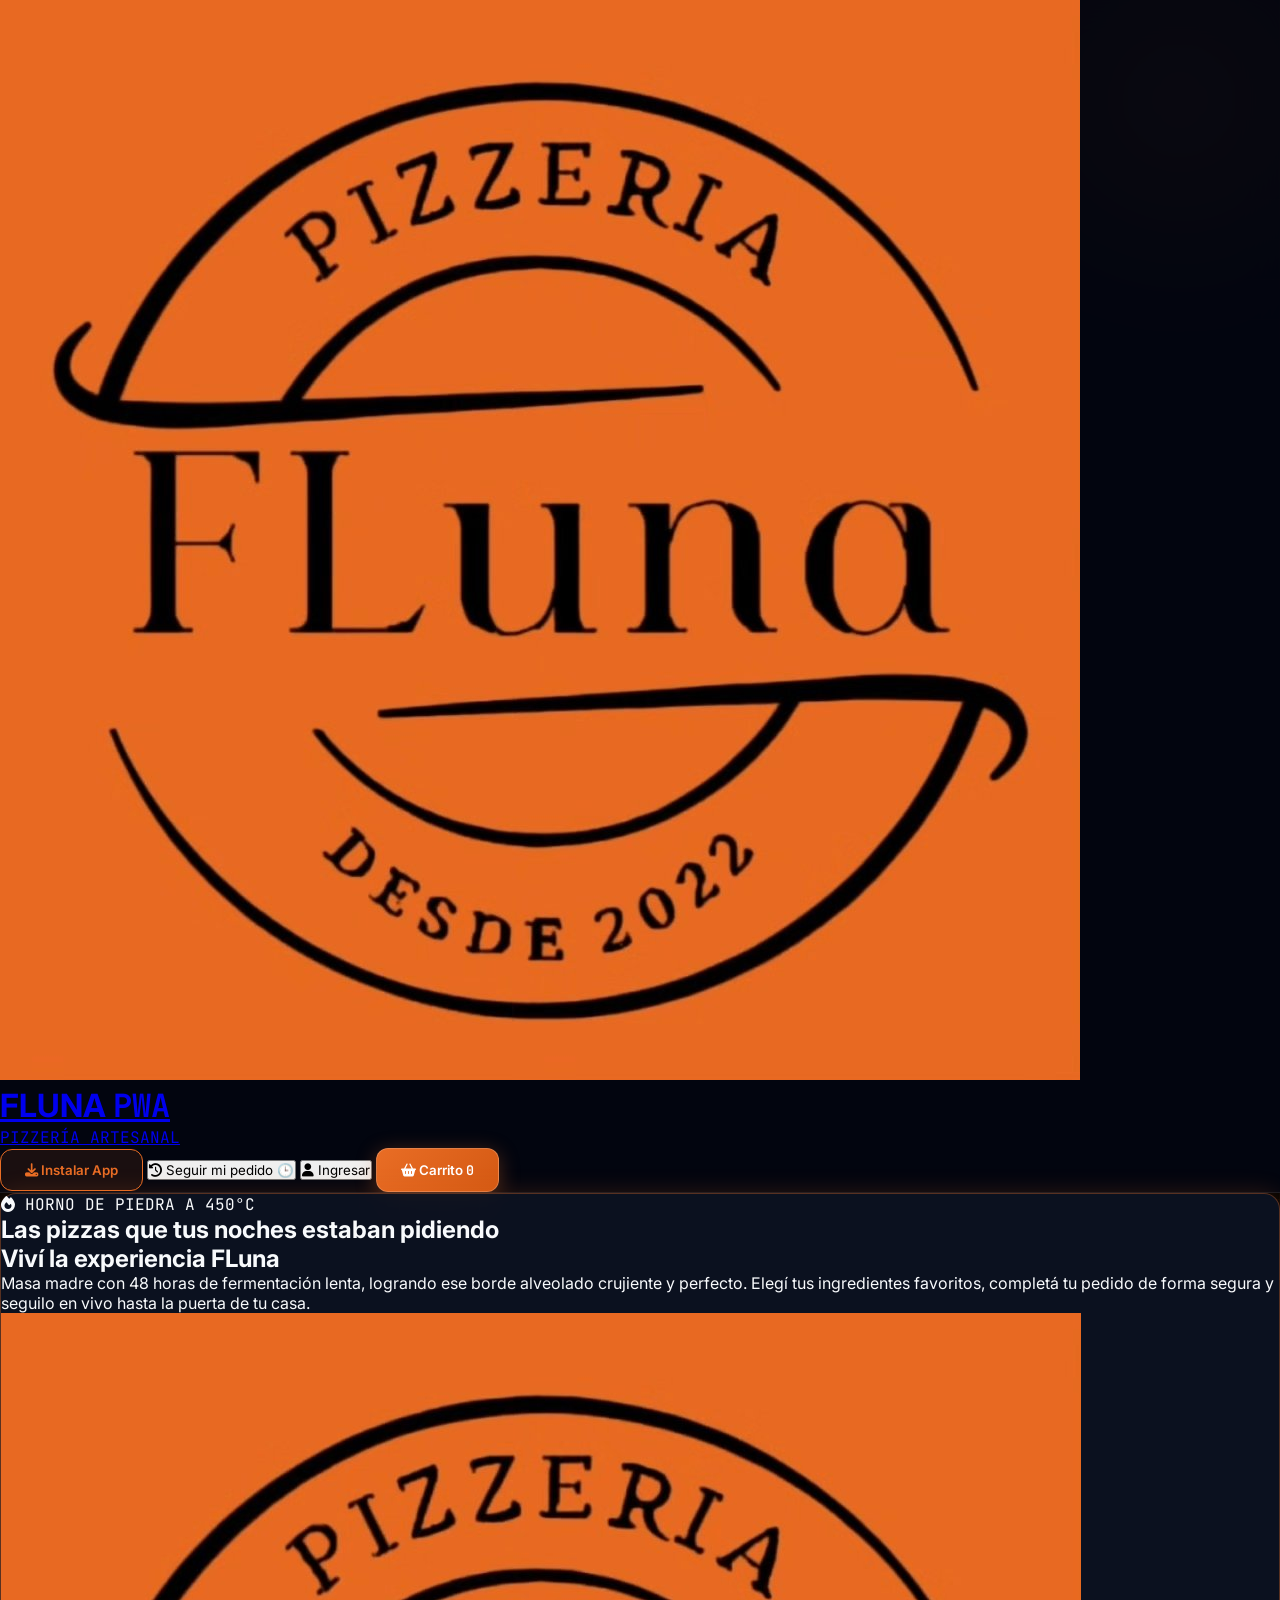
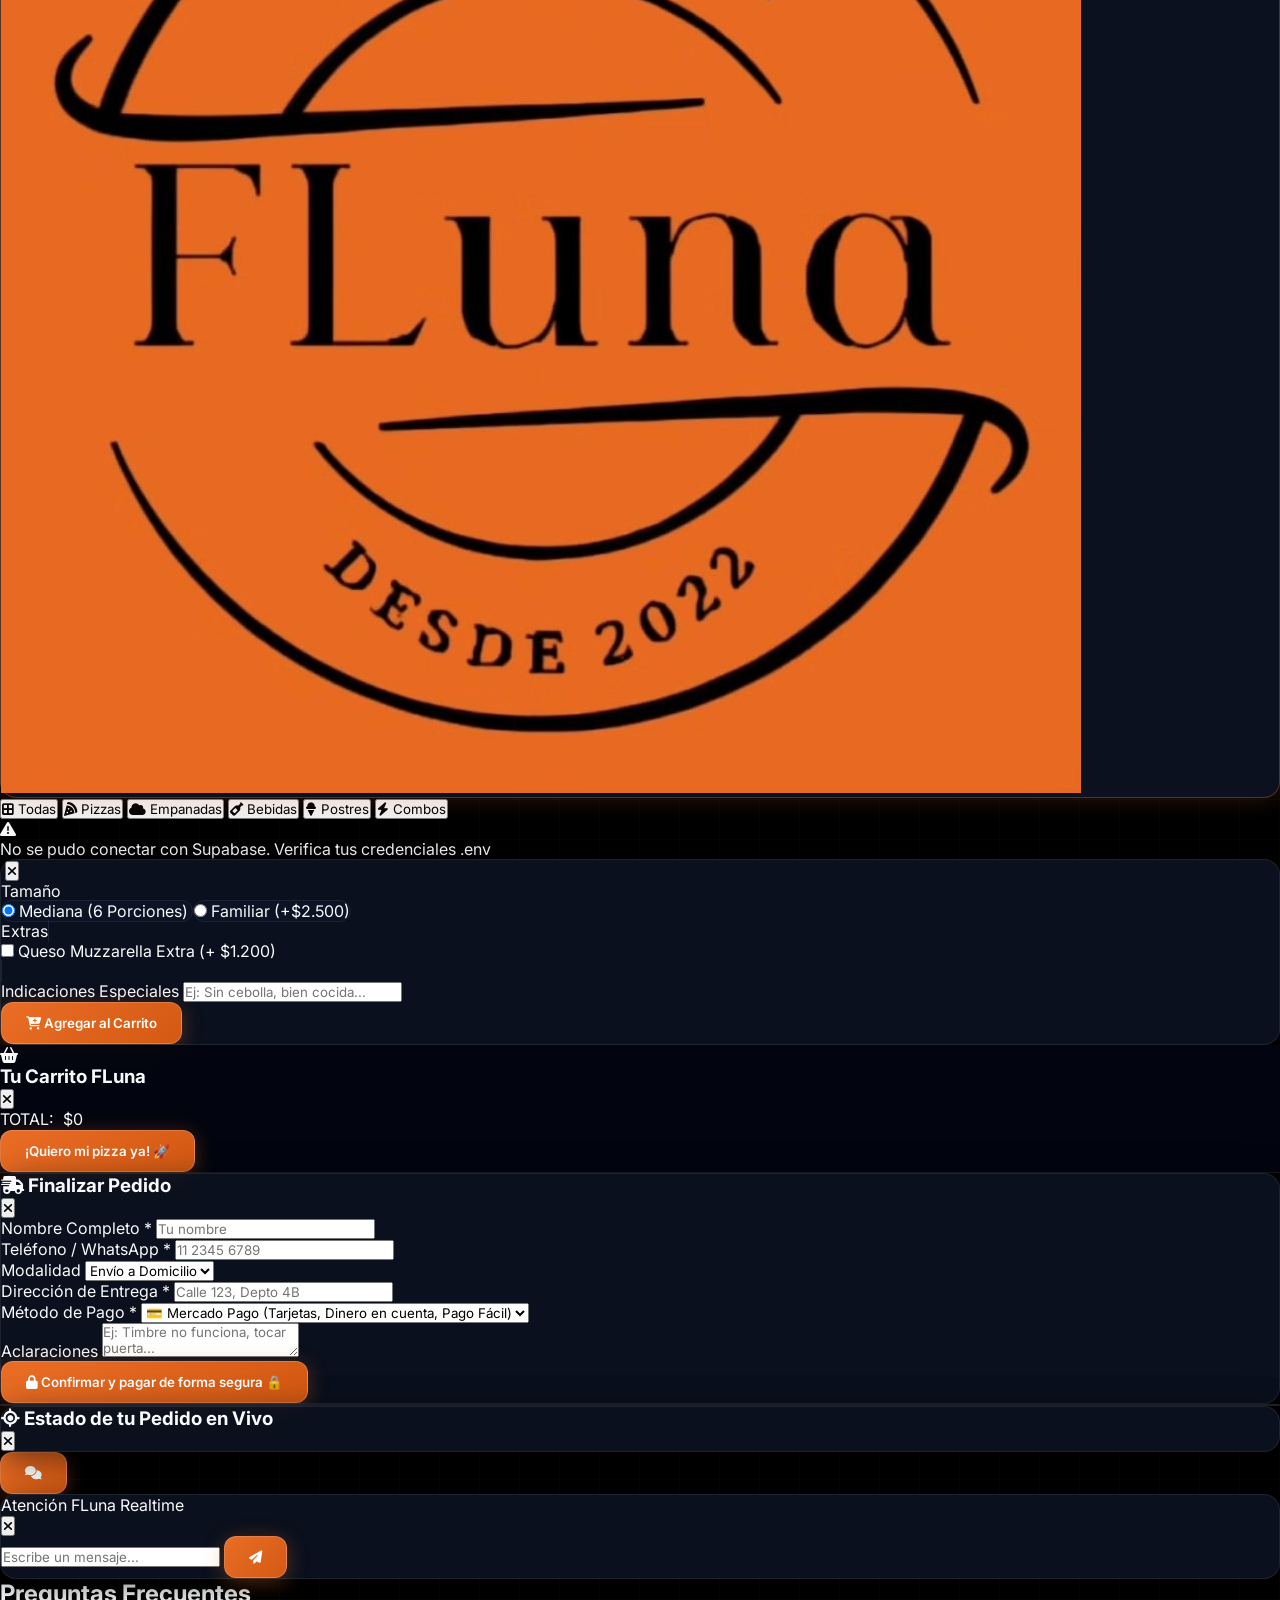
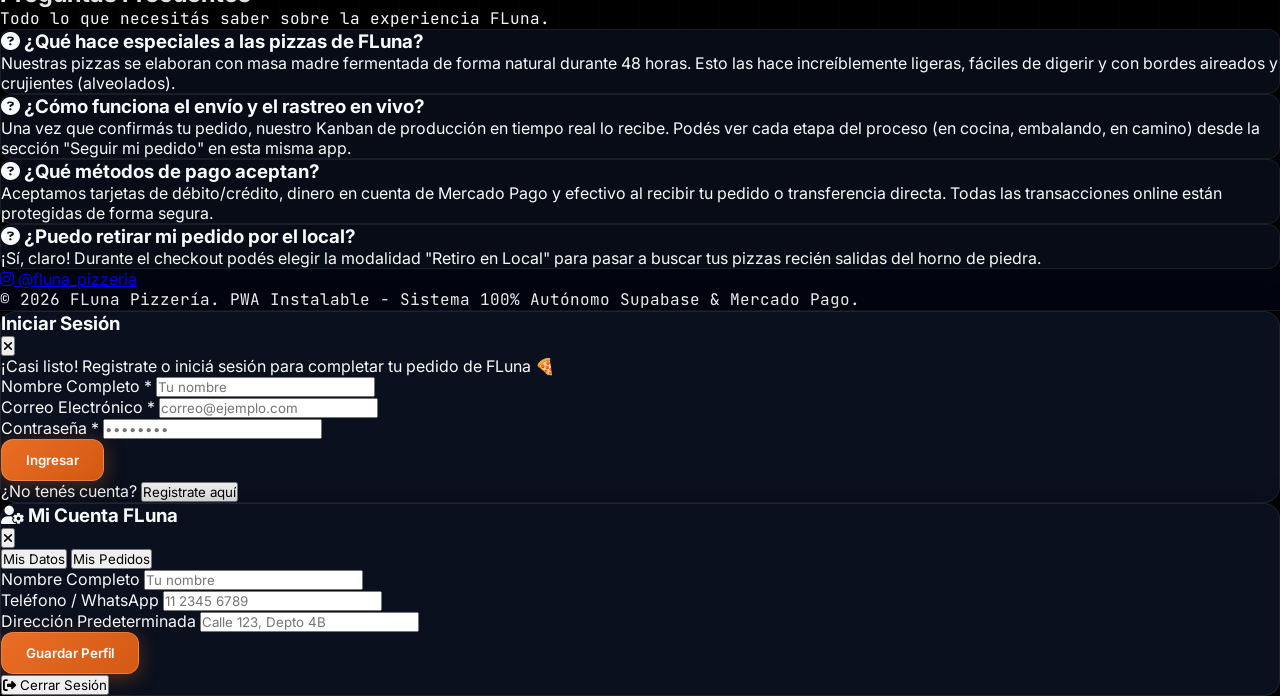
==== index.html @ 9df56c2d "feat: scroll en columnas kanban, suscripcion de productos en tiempo real en home y checkout protegid" ====
<!DOCTYPE html>
<html lang="es" class="dark">
<head>
  <meta charset="UTF-8">
  <meta name="viewport" content="width=device-width, initial-scale=1.0, maximum-scale=1.0, user-scalable=no">
  <title>FLuna Pizzería | Pizzas Artesanales de Masa Madre y Delivery Online</title>
  
  <!-- SEO Meta Tags -->
  <meta name="description" content="¿Buscás la mejor pizza artesanal? Probá FLuna: pizzas de masa madre fermentadas por 48hs en horno de piedra. Delivery rápido y pago seguro con Mercado Pago.">
  <meta name="theme-color" content="#E96D25">
  <link rel="canonical" href="https://fluna.vercel.app">
  <link rel="manifest" href="./manifest.json">
  <link rel="apple-touch-icon" href="./brand/logo_fluna.jpg">
  <link rel="icon" type="image/jpeg" href="./brand/logo_fluna.jpg">

  <!-- Open Graph / Facebook -->
  <meta property="og:type" content="website">
  <meta property="og:url" content="https://fluna.vercel.app">
  <meta property="og:title" content="FLuna Pizzería | Pizzas Artesanales de Masa Madre y Delivery Online">
  <meta property="og:description" content="¿Buscás la mejor pizza artesanal? Probá FLuna: pizzas de masa madre fermentadas por 48hs en horno de piedra. Delivery rápido y pago seguro con Mercado Pago.">
  <meta property="og:image" content="https://fluna.vercel.app/brand/logo_fluna.jpg">

  <!-- Twitter -->
  <meta property="twitter:card" content="summary_large_image">
  <meta property="twitter:url" content="https://fluna.vercel.app">
  <meta property="twitter:title" content="FLuna Pizzería | Pizzas Artesanales de Masa Madre y Delivery Online">
  <meta property="twitter:description" content="¿Buscás la mejor pizza artesanal? Probá FLuna: pizzas de masa madre fermentadas por 48hs en horno de piedra. Delivery rápido y pago seguro con Mercado Pago.">
  <meta property="twitter:image" content="https://fluna.vercel.app/brand/logo_fluna.jpg">

  <!-- GEO & Search Engine Optimization Structured Data (JSON-LD) -->
  <script type="application/ld+json">
  {
    "@context": "https://schema.org",
    "@type": "BarOrPub",
    "additionalType": "Pizzeria",
    "name": "FLuna Pizzería",
    "image": "https://fluna.vercel.app/brand/logo_fluna.jpg",
    "@id": "https://fluna.vercel.app/#pizzeria",
    "url": "https://fluna.vercel.app",
    "telephone": "+541123456789",
    "priceRange": "$$",
    "address": {
      "@type": "PostalAddress",
      "streetAddress": "Av. Corrientes 1234",
      "addressLocality": "Buenos Aires",
      "addressRegion": "CABA",
      "postalCode": "1043",
      "addressCountry": "AR"
    },
    "geo": {
      "@type": "GeoCoordinates",
      "latitude": -34.603722,
      "longitude": -58.381592
    },
    "openingHoursSpecification": {
      "@type": "OpeningHoursSpecification",
      "dayOfWeek": [
        "Monday",
        "Tuesday",
        "Wednesday",
        "Thursday",
        "Friday",
        "Saturday",
        "Sunday"
      ],
      "opens": "19:00",
      "closes": "23:59"
    },
    "sameAs": [
      "https://www.instagram.com/fluna_pizzeria/?hl=es"
    ],
    "menu": "https://fluna.vercel.app/#menu",
    "servesCuisine": [
      "Italian",
      "Pizza",
      "Empanadas"
    ],
    "acceptsReservations": "false"
  }
  </script>

  <!-- GEO FAQPage Structured Data -->
  <script type="application/ld+json">
  {
    "@context": "https://schema.org",
    "@type": "FAQPage",
    "mainEntity": [
      {
        "@type": "Question",
        "name": "¿Qué hace especiales a las pizzas de FLuna?",
        "acceptedAnswer": {
          "@type": "Answer",
          "text": "Nuestras pizzas se elaboran con masa madre fermentada de forma natural durante 48 horas. Esto las hace increíblemente ligeras, fáciles de digerir y con bordes aireados y crujientes (alveolados)."
        }
      },
      {
        "@type": "Question",
        "name": "¿Cómo funciona el envío y el rastreo en vivo?",
        "acceptedAnswer": {
          "@type": "Answer",
          "text": "Una vez que confirmás tu pedido, nuestro Kanban de producción en tiempo real lo recibe. Podés ver cada etapa del proceso (en cocina, embalando, en camino) desde la sección 'Seguir mi pedido' en esta misma app."
        }
      },
      {
        "@type": "Question",
        "name": "¿Qué métodos de pago aceptan?",
        "acceptedAnswer": {
          "@type": "Answer",
          "text": "Aceptamos tarjetas de débito/crédito, dinero en cuenta de Mercado Pago y efectivo al recibir tu pedido. Todas las transacciones online están protegidas de forma segura."
        }
      },
      {
        "@type": "Question",
        "name": "¿Puedo retirar mi pedido por el local?",
        "acceptedAnswer": {
          "@type": "Answer",
          "text": "¡Sí, claro! Durante el checkout podés elegir la modalidad 'Retiro en Local' para pasar a buscar tus pizzas recién salidas del horno de piedra."
        }
      }
    ]
  }
  </script>

  <!-- Tailwind CSS -->
  <script src="https://cdn.tailwindcss.com"></script>
  <script>
    tailwind.config = {
      darkMode: 'class',
      theme: {
        extend: {
          colors: {
            fluna: {
              orange: '#E96D25',
              dark: '#000000',
              surface: '#030712'
            }
          }
        }
      }
    }
  </script>

  <!-- Font Awesome Icons -->
  <link rel="stylesheet" href="https://cdnjs.cloudflare.com/ajax/libs/font-awesome/6.5.1/css/all.min.css">

  <!-- Custom CSS Design System -->
  <link rel="stylesheet" href="./css/styles.css">

  <!-- External SDKs -->
  <script src="https://cdn.jsdelivr.net/npm/@supabase/supabase-js@2"></script>
  <script src="https://sdk.mercadopago.com/js/v2"></script>
</head>
<body class="tech-bg text-slate-100 min-h-screen flex flex-col justify-between selection:bg-orange-500 selection:text-white">

  <!-- Glow Spots Ambientales -->
  <div class="glow-spot glow-top-right"></div>
  <div class="glow-spot glow-bottom-left"></div>

  <!-- Header / Navigation Bar -->
  <header class="sticky top-0 z-40 glass-header px-4 py-3 border-b border-white/10">
    <div class="max-w-6xl mx-auto flex items-center justify-between">
      
      <!-- Brand Logo & Name -->
      <a href="#" class="flex items-center gap-3 group">
        <div class="relative w-11 h-11 rounded-xl overflow-hidden border border-orange-500/40 p-0.5 bg-black">
          <img src="./brand/logo_fluna.jpg" alt="FLuna Logo" class="w-full h-full object-cover rounded-lg group-hover:scale-110 transition duration-300">
        </div>
        <div>
          <h1 class="text-xl font-black tracking-tight text-white flex items-center gap-1.5">
            FLUNA <span class="text-orange-500 text-xs font-mono px-2 py-0.5 rounded bg-orange-500/10 border border-orange-500/30">PWA</span>
          </h1>
          <p class="text-[10px] text-slate-400 font-mono tracking-wider">PIZZERÍA ARTESANAL</p>
        </div>
      </a>

      <!-- Header Actions -->
      <div class="flex items-center gap-2">
        <!-- PWA Install Button -->
        <button id="pwaInstallBtn" class="hidden btn-fluna-outline py-1.5 px-3 text-xs flex items-center gap-1.5 animate-pulse">
          <i class="fa-solid fa-download"></i> <span class="hidden sm:inline">Instalar App</span>
        </button>

        <!-- Tracker / Orders Button -->
        <button id="accountBtn" class="bg-slate-900/80 hover:bg-slate-800 text-slate-200 p-2.5 rounded-xl border border-white/10 text-xs font-medium flex items-center gap-2 transition">
          <i class="fa-solid fa-clock-rotate-left text-orange-400"></i>
          <span class="hidden md:inline font-semibold">Seguir mi pedido 🕒</span>
        </button>

        <!-- Auth / Profile Button -->
        <button id="authBtn" class="bg-slate-900/80 hover:bg-slate-800 text-slate-200 p-2.5 rounded-xl border border-white/10 text-xs font-medium flex items-center gap-2 transition">
          <i class="fa-solid fa-user text-orange-400"></i>
          <span id="authBtnText" class="hidden md:inline font-semibold">Ingresar</span>
        </button>

        <!-- Cart Drawer Trigger Button -->
        <button id="cartBtn" class="btn-fluna py-2 px-3.5 text-xs flex items-center gap-2 relative">
          <i class="fa-solid fa-basket-shopping text-sm"></i>
          <span class="hidden sm:inline">Carrito</span>
          <span id="cartBadge" class="hidden bg-white text-orange-600 font-extrabold font-mono text-[10px] px-1.5 py-0.2 rounded-full border border-orange-500">0</span>
        </button>
      </div>
    </div>
  </header>

  <!-- Main App View -->
  <main class="max-w-6xl mx-auto px-4 py-8 flex-1 space-y-8 relative z-10 w-full">
    
    <!-- Hero Banner -->
    <section class="glass-panel-glow p-8 md:p-12 relative overflow-hidden flex flex-col md:flex-row items-center justify-between gap-6">
      <div class="space-y-4 max-w-xl text-center md:text-left z-10">
        <div class="inline-flex items-center gap-2 px-3 py-1 rounded-full bg-orange-500/10 border border-orange-500/30 text-orange-400 text-xs font-mono font-bold">
          <i class="fa-solid fa-fire"></i> HORNO DE PIEDRA A 450°C
        </div>
        <h2 class="text-3xl md:text-5xl font-black text-white leading-tight">
          Las pizzas que tus noches estaban pidiendo <br><span class="text-transparent bg-clip-text bg-gradient-to-r from-orange-400 to-amber-500">Viví la experiencia FLuna</span>
        </h2>
        <p class="text-slate-300 text-sm md:text-base leading-relaxed">
          Masa madre con 48 horas de fermentación lenta, logrando ese borde alveolado crujiente y perfecto. Elegí tus ingredientes favoritos, completá tu pedido de forma segura y seguilo en vivo hasta la puerta de tu casa.
        </p>
      </div>

      <div class="relative w-48 h-48 md:w-64 md:h-64 animate-float">
        <img src="./brand/logo_fluna.jpg" alt="Logo oficial de Pizzería FLuna" class="w-full h-full object-cover rounded-3xl shadow-2xl border-2 border-orange-500/40">
      </div>
    </section>

    <!-- Categories Filter Bar -->
    <section class="flex items-center gap-2 overflow-x-auto pb-2 scrollbar-none">
      <button data-category="Todas" class="cat-btn bg-orange-500 text-white shadow-lg py-2 px-5 rounded-xl text-xs font-bold whitespace-nowrap transition">
        <i class="fa-solid fa-border-all mr-1.5"></i> Todas
      </button>
      <button data-category="Pizzas" class="cat-btn bg-slate-900/60 text-slate-300 py-2 px-5 rounded-xl text-xs font-bold whitespace-nowrap hover:text-white transition">
        <i class="fa-solid fa-pizza-slice mr-1.5 text-orange-400"></i> Pizzas
      </button>
      <button data-category="Empanadas" class="cat-btn bg-slate-900/60 text-slate-300 py-2 px-5 rounded-xl text-xs font-bold whitespace-nowrap hover:text-white transition">
        <i class="fa-solid fa-cloud mr-1.5 text-amber-400"></i> Empanadas
      </button>
      <button data-category="Bebidas" class="cat-btn bg-slate-900/60 text-slate-300 py-2 px-5 rounded-xl text-xs font-bold whitespace-nowrap hover:text-white transition">
        <i class="fa-solid fa-wine-bottle mr-1.5 text-sky-400"></i> Bebidas
      </button>
      <button data-category="Postres" class="cat-btn bg-slate-900/60 text-slate-300 py-2 px-5 rounded-xl text-xs font-bold whitespace-nowrap hover:text-white transition">
        <i class="fa-solid fa-ice-cream mr-1.5 text-pink-400"></i> Postres
      </button>
      <button data-category="Combos" class="cat-btn bg-slate-900/60 text-slate-300 py-2 px-5 rounded-xl text-xs font-bold whitespace-nowrap hover:text-white transition">
        <i class="fa-solid fa-bolt mr-1.5 text-yellow-400"></i> Combos
      </button>
    </section>

    <!-- Product Catalog Grid -->
    <section id="catalogGrid" class="grid grid-cols-1 sm:grid-cols-2 lg:grid-cols-3 gap-6">
      <!-- Carga dinámica vía app.js -->
    </section>
  </main>

  <!-- MODAL: Personalizar Producto -->
  <div id="productModal" class="fixed inset-0 z-50 bg-black/80 backdrop-blur-md hidden items-center justify-center p-4">
    <div class="glass-panel w-full max-w-lg overflow-hidden border border-orange-500/30 flex flex-col max-h-[90vh]">
      
      <!-- Modal Header -->
      <div class="relative h-48 bg-slate-900">
        <img id="modalProdImg" src="" class="w-full h-full object-cover">
        <button id="closeProductModal" class="absolute top-3 right-3 w-8 h-8 rounded-full bg-black/70 text-white flex items-center justify-center hover:bg-rose-600 transition">
          <i class="fa-solid fa-xmark"></i>
        </button>
      </div>

      <!-- Modal Body -->
      <div class="p-6 overflow-y-auto space-y-4 flex-1">
        <div>
          <h3 id="modalProdTitle" class="text-2xl font-black text-white"></h3>
          <p id="modalProdDesc" class="text-xs text-slate-400 mt-1"></p>
          <div id="modalProdPrice" class="text-2xl font-extrabold font-mono text-orange-400 mt-2"></div>
        </div>

        <!-- Opción Tamaño -->
        <div class="space-y-2 pt-2 border-t border-white/10">
          <label class="text-xs font-bold text-slate-300 uppercase tracking-wider block">Tamaño</label>
          <div class="grid grid-cols-2 gap-2">
            <label class="glass-card p-3 flex items-center gap-2 cursor-pointer text-xs font-medium hover:border-orange-500">
              <input type="radio" name="prodSize" value="Mediana" checked class="accent-orange-500">
              <span>Mediana (6 Porciones)</span>
            </label>
            <label class="glass-card p-3 flex items-center gap-2 cursor-pointer text-xs font-medium hover:border-orange-500">
              <input type="radio" name="prodSize" value="Familiar (8 Porciones)" class="accent-orange-500">
              <span>Familiar (+$2.500)</span>
            </label>
          </div>
        </div>

        <!-- Opción Extras -->
        <div class="space-y-2">
          <label class="text-xs font-bold text-slate-300 uppercase tracking-wider block">Extras</label>
          <label class="glass-card p-3 flex items-center justify-between cursor-pointer text-xs font-medium hover:border-orange-500">
            <div class="flex items-center gap-2">
              <input type="checkbox" id="optExtraCheese" class="accent-orange-500">
              <span>Queso Muzzarella Extra (+ $1.200)</span>
            </div>
          </label>
        </div>

        <!-- Notas -->
        <div class="space-y-1">
          <label class="text-xs font-bold text-slate-300 uppercase tracking-wider block">Indicaciones Especiales</label>
          <input type="text" id="modalSpecialNotes" placeholder="Ej: Sin cebolla, bien cocida..." class="w-full bg-slate-900/90 border border-white/10 rounded-xl px-3 py-2 text-xs text-white focus:outline-none focus:border-orange-500">
        </div>
      </div>

      <!-- Modal Footer -->
      <div class="p-4 bg-slate-950 border-t border-white/10">
        <button id="btnAddToCartFromModal" class="w-full btn-fluna py-3 flex items-center justify-center gap-2 text-sm font-bold">
          <i class="fa-solid fa-cart-plus"></i> Agregar al Carrito
        </button>
      </div>
    </div>
  </div>

  <!-- DRAWER: Carrito de Compras -->
  <aside id="cartDrawer" class="fixed top-0 right-0 z-50 w-full max-w-md h-full glass-header border-l border-white/10 flex flex-col transform translate-x-full transition-transform duration-300">
    <div class="p-4 border-b border-white/10 flex items-center justify-between">
      <div class="flex items-center gap-2">
        <i class="fa-solid fa-basket-shopping text-orange-500"></i>
        <h3 class="text-lg font-bold text-white">Tu Carrito FLuna</h3>
      </div>
      <button id="closeCartBtn" class="text-slate-400 hover:text-white p-2 text-lg">
        <i class="fa-solid fa-xmark"></i>
      </button>
    </div>

    <!-- Lista de Items en Carrito -->
    <div id="cartItems" class="flex-1 overflow-y-auto p-4 space-y-3">
      <!-- Carga dinámica app.js -->
    </div>

    <!-- Footer Carrito -->
    <div class="p-4 bg-slate-950 border-t border-white/10 space-y-4">
      <div class="flex justify-between items-center text-sm font-mono">
        <span class="text-slate-400">TOTAL:</span>
        <span id="cartTotal" class="text-2xl font-black text-orange-400">$0</span>
      </div>

      <button id="btnCheckout" class="w-full btn-fluna py-3.5 flex items-center justify-center gap-2 font-bold text-sm shadow-xl">
        <span>¡Quiero mi pizza ya! 🚀</span>
      </button>
    </div>
  </aside>

  <!-- MODAL: Checkout / Formulario de Envió y Pago -->
  <div id="checkoutModal" class="fixed inset-0 z-50 bg-black/80 backdrop-blur-md hidden items-center justify-center p-4">
    <div class="glass-panel w-full max-w-lg p-6 space-y-6 max-h-[90vh] overflow-y-auto border border-orange-500/40">
      <div class="flex items-center justify-between border-b border-white/10 pb-3">
        <h3 class="text-xl font-bold text-white flex items-center gap-2">
          <i class="fa-solid fa-truck-fast text-orange-500"></i> Finalizar Pedido
        </h3>
        <button id="closeCheckoutModal" class="text-slate-400 hover:text-white">
          <i class="fa-solid fa-xmark"></i>
        </button>
      </div>

      <form id="checkoutForm" class="space-y-4 text-xs">
        <div>
          <label class="block font-bold text-slate-300 mb-1">Nombre Completo *</label>
          <input type="text" id="custName" required placeholder="Tu nombre" class="w-full bg-slate-900 border border-white/10 rounded-xl p-3 text-white focus:border-orange-500 focus:outline-none">
        </div>

        <div class="grid grid-cols-2 gap-3">
          <div>
            <label class="block font-bold text-slate-300 mb-1">Teléfono / WhatsApp *</label>
            <input type="tel" id="custPhone" required placeholder="11 2345 6789" class="w-full bg-slate-900 border border-white/10 rounded-xl p-3 text-white focus:border-orange-500 focus:outline-none">
          </div>
          <div>
            <label class="block font-bold text-slate-300 mb-1">Modalidad</label>
            <select id="deliveryType" class="w-full bg-slate-900 border border-white/10 rounded-xl p-3 text-white focus:border-orange-500 focus:outline-none">
              <option value="delivery">Envío a Domicilio</option>
              <option value="pickup">Retiro en Local</option>
            </select>
          </div>
        </div>

        <div>
          <label class="block font-bold text-slate-300 mb-1">Dirección de Entrega *</label>
          <input type="text" id="custAddress" required placeholder="Calle 123, Depto 4B" class="w-full bg-slate-900 border border-white/10 rounded-xl p-3 text-white focus:border-orange-500 focus:outline-none">
        </div>

        <div>
          <label class="block font-bold text-slate-300 mb-1">Método de Pago *</label>
          <select id="paymentMethod" class="w-full bg-slate-900 border border-orange-500/50 rounded-xl p-3 text-orange-400 font-bold focus:border-orange-500 focus:outline-none">
            <option value="mercadopago">💳 Mercado Pago (Tarjetas, Dinero en cuenta, Pago Fácil)</option>
            <option value="cash">💵 Efectivo al recibir</option>
            <option value="transfer">🏦 Transferencia Bancaria Directa</option>
          </select>
        </div>

        <div>
          <label class="block font-bold text-slate-300 mb-1">Aclaraciones</label>
          <textarea id="orderNotes" rows="2" placeholder="Ej: Timbre no funciona, tocar puerta..." class="w-full bg-slate-900 border border-white/10 rounded-xl p-3 text-white focus:border-orange-500 focus:outline-none"></textarea>
        </div>

        <button type="submit" class="w-full btn-fluna py-3.5 font-bold text-sm shadow-lg flex items-center justify-center gap-2">
          <i class="fa-solid fa-lock"></i> Confirmar y pagar de forma segura 🔒
        </button>
      </form>
    </div>
  </div>

  <!-- MODAL: Mercado Pago Gateway -->
  <div id="paymentModal" class="fixed inset-0 z-50 bg-black/90 backdrop-blur-lg hidden items-center justify-center p-4">
    <div class="glass-panel w-full max-w-md p-2 border border-orange-500/50">
      <div id="mpBrickContainer">
        <!-- Renderizado dinámico vía payments.js -->
      </div>
    </div>
  </div>

  <!-- MODAL: Tracker de Pedidos & Mi Cuenta -->
  <div id="trackerModal" class="fixed inset-0 z-50 bg-black/80 backdrop-blur-md hidden items-center justify-center p-4">
    <div class="glass-panel w-full max-w-2xl p-6 space-y-6 max-h-[90vh] overflow-y-auto border border-orange-500/30">
      <div class="flex items-center justify-between border-b border-white/10 pb-3">
        <h3 class="text-xl font-bold text-white flex items-center gap-2">
          <i class="fa-solid fa-location-crosshairs text-orange-500"></i> Estado de tu Pedido en Vivo
        </h3>
        <button id="closeTrackerModal" class="text-slate-400 hover:text-white">
          <i class="fa-solid fa-xmark"></i>
        </button>
      </div>

      <div id="trackerContent">
        <!-- Carga dinámica app.js -->
      </div>
    </div>
  </div>

  <!-- WIDGET: Chat Flotante Soporte -->
  <div class="fixed bottom-6 right-6 z-40">
    <!-- Chat Toggle Button -->
    <button id="chatToggleBtn" class="w-14 h-14 rounded-full btn-fluna flex items-center justify-center text-xl shadow-2xl shadow-orange-500/50 hover:scale-110 transition">
      <i class="fa-solid fa-comments"></i>
    </button>

    <!-- Chat Box Widget -->
    <div id="chatWidget" class="hidden absolute bottom-16 right-0 w-80 sm:w-96 glass-panel border border-orange-500/40 shadow-2xl rounded-2xl overflow-hidden flex flex-col h-[400px]">
      <div class="bg-slate-950 p-3 border-b border-white/10 flex justify-between items-center">
        <div class="flex items-center gap-2">
          <div class="w-2 h-2 rounded-full bg-emerald-500 animate-ping"></div>
          <span class="text-xs font-bold text-white">Atención FLuna Realtime</span>
        </div>
        <button id="closeChatWidget" class="text-slate-400 hover:text-white text-sm"><i class="fa-solid fa-xmark"></i></button>
      </div>

      <div id="chatMessages" class="flex-1 p-3 overflow-y-auto space-y-2 bg-slate-900/60">
        <!-- Carga dinámica app.js -->
      </div>

      <form id="chatSendForm" class="p-2 bg-slate-950 border-t border-white/10 flex gap-2">
        <input type="text" id="chatInput" placeholder="Escribe un mensaje..." class="flex-1 bg-slate-900 border border-white/10 rounded-xl px-3 py-2 text-xs text-white focus:outline-none focus:border-orange-500">
        <button type="submit" class="btn-fluna px-3 py-2 text-xs font-bold"><i class="fa-solid fa-paper-plane"></i></button>
      </form>
    </div>
  </div>

  <!-- Sección de Preguntas Frecuentes (FAQ / Q&A) - GEO & SEO Optimized -->
  <section id="faq" class="max-w-6xl mx-auto px-4 mt-16 space-y-8 relative z-10 w-full">
    <div class="text-center max-w-xl mx-auto space-y-2">
      <h2 class="text-2xl md:text-3xl font-black text-white uppercase tracking-tight">Preguntas Frecuentes</h2>
      <p class="text-xs text-slate-400 font-mono">Todo lo que necesitás saber sobre la experiencia FLuna.</p>
    </div>
    
    <div class="grid grid-cols-1 md:grid-cols-2 gap-6">
      <div class="glass-card p-6 space-y-3 border border-white/5 hover:border-orange-500/30 transition duration-300">
        <h3 class="text-sm font-extrabold text-orange-400 flex items-center gap-2">
          <i class="fa-solid fa-circle-question"></i> ¿Qué hace especiales a las pizzas de FLuna?
        </h3>
        <p class="text-xs text-slate-300 leading-relaxed">
          Nuestras pizzas se elaboran con masa madre fermentada de forma natural durante 48 horas. Esto las hace increíblemente ligeras, fáciles de digerir y con bordes aireados y crujientes (alveolados).
        </p>
      </div>
      <div class="glass-card p-6 space-y-3 border border-white/5 hover:border-orange-500/30 transition duration-300">
        <h3 class="text-sm font-extrabold text-orange-400 flex items-center gap-2">
          <i class="fa-solid fa-circle-question"></i> ¿Cómo funciona el envío y el rastreo en vivo?
        </h3>
        <p class="text-xs text-slate-300 leading-relaxed">
          Una vez que confirmás tu pedido, nuestro Kanban de producción en tiempo real lo recibe. Podés ver cada etapa del proceso (en cocina, embalando, en camino) desde la sección "Seguir mi pedido" en esta misma app.
        </p>
      </div>
      <div class="glass-card p-6 space-y-3 border border-white/5 hover:border-orange-500/30 transition duration-300">
        <h3 class="text-sm font-extrabold text-orange-400 flex items-center gap-2">
          <i class="fa-solid fa-circle-question"></i> ¿Qué métodos de pago aceptan?
        </h3>
        <p class="text-xs text-slate-300 leading-relaxed">
          Aceptamos tarjetas de débito/crédito, dinero en cuenta de Mercado Pago y efectivo al recibir tu pedido o transferencia directa. Todas las transacciones online están protegidas de forma segura.
        </p>
      </div>
      <div class="glass-card p-6 space-y-3 border border-white/5 hover:border-orange-500/30 transition duration-300">
        <h3 class="text-sm font-extrabold text-orange-400 flex items-center gap-2">
          <i class="fa-solid fa-circle-question"></i> ¿Puedo retirar mi pedido por el local?
        </h3>
        <p class="text-xs text-slate-300 leading-relaxed">
          ¡Sí, claro! Durante el checkout podés elegir la modalidad "Retiro en Local" para pasar a buscar tus pizzas recién salidas del horno de piedra.
        </p>
      </div>
    </div>
  </section>

  <!-- Footer -->
  <footer class="glass-header mt-12 py-6 px-4 border-t border-white/10 text-center text-xs text-slate-400 space-y-2">
    <div class="flex items-center justify-center gap-4">
      <a href="https://www.instagram.com/fluna_pizzeria/?hl=es" target="_blank" class="hover:text-orange-400 transition flex items-center gap-1.5">
        <i class="fa-brands fa-instagram text-base"></i> @fluna_pizzeria
      </a>
    </div>
    <p class="font-mono text-[10px] opacity-60">© 2026 FLuna Pizzería. PWA Instalable - Sistema 100% Autónomo Supabase & Mercado Pago.</p>
  </footer>

  <!-- MODAL: Autenticación de Cliente (Login/Registro) -->
  <div id="authModal" class="fixed inset-0 z-50 bg-black/80 backdrop-blur-md hidden items-center justify-center p-4">
    <div class="glass-panel w-full max-w-sm p-6 space-y-6 border border-orange-500/30">
      <div class="flex items-center justify-between border-b border-white/10 pb-3">
        <h3 id="authModalTitle" class="text-xl font-bold text-white">Iniciar Sesión</h3>
        <button id="closeAuthModal" class="text-slate-400 hover:text-white">
          <i class="fa-solid fa-xmark"></i>
        </button>
      </div>

      <!-- Notificación pendiente de checkout -->
      <div id="authNotice" class="hidden bg-orange-500/10 border border-orange-500/30 rounded-xl p-3 text-orange-400 text-xs font-semibold text-center leading-relaxed">
        ¡Casi listo! Registrate o iniciá sesión para completar tu pedido de FLuna 🍕
      </div>

      <!-- Formulario Login/Registro -->
      <form id="authForm" class="space-y-4 text-xs">
        <div id="authRegisterNameField" class="hidden">
          <label class="block font-bold text-slate-300 mb-1">Nombre Completo *</label>
          <input type="text" id="authName" placeholder="Tu nombre" class="w-full bg-slate-900 border border-white/10 rounded-xl p-3 text-white focus:border-orange-500 focus:outline-none">
        </div>

        <div>
          <label class="block font-bold text-slate-300 mb-1">Correo Electrónico *</label>
          <input type="email" id="authEmail" required placeholder="correo@ejemplo.com" class="w-full bg-slate-900 border border-white/10 rounded-xl p-3 text-white focus:border-orange-500 focus:outline-none">
        </div>

        <div>
          <label class="block font-bold text-slate-300 mb-1">Contraseña *</label>
          <input type="password" id="authPassword" required placeholder="••••••••" class="w-full bg-slate-900 border border-white/10 rounded-xl p-3 text-white focus:border-orange-500 focus:outline-none">
        </div>

        <button type="submit" id="authSubmitBtn" class="w-full btn-fluna py-3 font-bold text-xs">Ingresar</button>
      </form>

      <div class="text-center text-xs">
        <span id="authToggleText" class="text-slate-400">¿No tenés cuenta?</span>
        <button id="authToggleBtn" class="text-orange-400 font-bold ml-1 hover:underline">Registrate aquí</button>
      </div>
    </div>
  </div>

  <!-- MODAL: Perfil de Cliente & Historial -->
  <div id="profileModal" class="fixed inset-0 z-50 bg-black/80 backdrop-blur-md hidden items-center justify-center p-4">
    <div class="glass-panel w-full max-w-xl p-6 space-y-6 max-h-[90vh] overflow-y-auto border border-orange-500/30">
      <div class="flex items-center justify-between border-b border-white/10 pb-3">
        <h3 class="text-xl font-bold text-white flex items-center gap-2">
          <i class="fa-solid fa-user-gear text-orange-500"></i> Mi Cuenta FLuna
        </h3>
        <button id="closeProfileModal" class="text-slate-400 hover:text-white">
          <i class="fa-solid fa-xmark"></i>
        </button>
      </div>

      <!-- Pestañas internas del perfil: Datos / Pedidos -->
      <div class="grid grid-cols-2 gap-2 border-b border-white/10 pb-2">
        <button id="tabProfileBtn" class="py-2 text-xs font-bold text-orange-400 border-b-2 border-orange-500">Mis Datos</button>
        <button id="tabOrdersBtn" class="py-2 text-xs font-bold text-slate-400 hover:text-white">Mis Pedidos</button>
      </div>

      <!-- Sección: Mis Datos -->
      <div id="profileDataSection" class="space-y-4">
        <form id="profileForm" class="space-y-4 text-xs">
          <div>
            <label class="block font-bold text-slate-300 mb-1">Nombre Completo</label>
            <input type="text" id="profileName" placeholder="Tu nombre" class="w-full bg-slate-900 border border-white/10 rounded-xl p-3 text-white focus:border-orange-500 focus:outline-none">
          </div>
          <div class="grid grid-cols-1 sm:grid-cols-2 gap-3">
            <div>
              <label class="block font-bold text-slate-300 mb-1">Teléfono / WhatsApp</label>
              <input type="tel" id="profilePhone" placeholder="11 2345 6789" class="w-full bg-slate-900 border border-white/10 rounded-xl p-3 text-white focus:border-orange-500 focus:outline-none">
            </div>
            <div>
              <label class="block font-bold text-slate-300 mb-1">Dirección Predeterminada</label>
              <input type="text" id="profileAddress" placeholder="Calle 123, Depto 4B" class="w-full bg-slate-900 border border-white/10 rounded-xl p-3 text-white focus:border-orange-500 focus:outline-none">
            </div>
          </div>
          <button type="submit" class="w-full btn-fluna py-3 font-bold text-xs">Guardar Perfil</button>
        </form>

        <div class="border-t border-white/10 pt-4 text-center">
          <button id="btnLogout" class="text-xs text-rose-400 font-bold hover:underline">
            <i class="fa-solid fa-right-from-bracket"></i> Cerrar Sesión
          </button>
        </div>
      </div>

      <!-- Sección: Historial de Pedidos -->
      <div id="profileOrdersSection" class="hidden space-y-4">
        <div id="profileOrdersList" class="space-y-3 max-h-[50vh] overflow-y-auto">
          <!-- Carga dinámica -->
        </div>
      </div>
    </div>
  </div>

  <!-- App Main Scripts -->
  <script src="./js/supabase-config.js"></script>
  <script src="./js/payments.js"></script>
  <script src="./js/app.js"></script>
</body>
</html>
---- css/styles.css ----
/* ============================================================
   FLUNA PIZZERÍA - SISTEMA DE DISEÑO ULTRA PREMIUM (DARK MODE)
   ============================================================ */

@import url('https://fonts.googleapis.com/css2?family=Inter:wght@300;400;500;600;700;800;900&family=JetBrains+Mono:ital,wght@0,400;0,500;0,700;1,400&display=swap');

:root {
  --fluna-orange: #E96D25;
  --fluna-orange-hover: #f07b34;
  --fluna-orange-glow: rgba(233, 109, 37, 0.45);
  --fluna-orange-subtle: rgba(233, 109, 37, 0.12);
  --fluna-bg: #000000;
  --fluna-surface: #030712;
  --fluna-card-bg: rgba(15, 23, 42, 0.65);
  --fluna-card-border: rgba(255, 255, 255, 0.08);
  --fluna-card-border-glow: rgba(233, 109, 37, 0.35);
  --fluna-text-main: #f8fafc;
  --fluna-text-muted: #94a3b8;
}

/* Reset Base */
* {
  margin: 0;
  padding: 0;
  box-sizing: border-box;
  font-family: 'Inter', sans-serif;
  -webkit-tap-highlight-color: transparent;
}

body {
  background-color: var(--fluna-bg);
  color: var(--fluna-text-main);
  min-height: 100vh;
  overflow-x: hidden;
  position: relative;
}

/* Font Classes */
.font-sans { font-family: 'Inter', sans-serif; }
.font-mono { font-family: 'JetBrains Mono', monospace; }

/* 1. Malla Tecnológica de Fondo (Tech Grid Background) */
.tech-bg {
  background-color: #000000;
  background-image: 
    linear-gradient(rgba(233, 109, 37, 0.04) 1px, transparent 1px),
    linear-gradient(90deg, rgba(233, 109, 37, 0.04) 1px, transparent 1px);
  background-size: 40px 40px;
  background-position: -1px -1px;
}

/* 2. Resplandores Radial (Glow Spots) */
.glow-spot {
  position: fixed;
  width: 500px;
  height: 500px;
  border-radius: 50%;
  background: radial-gradient(circle, var(--fluna-orange-glow) 0%, rgba(0, 0, 0, 0) 70%);
  pointer-events: none;
  z-index: 0;
  opacity: 0.6;
  filter: blur(50px);
}

.glow-top-right {
  top: -150px;
  right: -150px;
}

.glow-bottom-left {
  bottom: -200px;
  left: -200px;
}

.glow-center {
  top: 40%;
  left: 50%;
  transform: translate(-50%, -50%);
  width: 700px;
  height: 700px;
}

/* 3. Glassmorphism Panels */
.glass-panel {
  background: rgba(15, 23, 42, 0.7);
  backdrop-filter: blur(20px);
  -webkit-backdrop-filter: blur(20px);
  border: 1px solid var(--fluna-card-border);
  box-shadow: 0 8px 32px 0 rgba(0, 0, 0, 0.5);
  border-radius: 1rem;
  transition: all 0.3s cubic-bezier(0.4, 0, 0.2, 1);
}

.glass-panel-glow {
  background: rgba(15, 23, 42, 0.75);
  backdrop-filter: blur(20px);
  -webkit-backdrop-filter: blur(20px);
  border: 1px solid var(--fluna-card-border-glow);
  box-shadow: 0 0 25px rgba(233, 109, 37, 0.2);
  border-radius: 1rem;
}

.glass-card {
  background: rgba(15, 23, 42, 0.55);
  backdrop-filter: blur(16px);
  -webkit-backdrop-filter: blur(16px);
  border: 1px solid rgba(255, 255, 255, 0.07);
  border-radius: 12px;
  transition: all 0.3s ease;
}

.glass-card:hover {
  border-color: var(--fluna-orange-glow);
  box-shadow: 0 10px 30px -10px rgba(233, 109, 37, 0.3);
  transform: translateY(-3px);
}

.glass-header {
  background: rgba(3, 7, 18, 0.85);
  backdrop-filter: blur(20px);
  -webkit-backdrop-filter: blur(20px);
  border-bottom: 1px solid var(--fluna-card-border);
}

/* 4. Micro-animaciones CSS */
@keyframes floatAnim {
  0%, 100% { transform: translateY(0px); }
  50% { transform: translateY(-8px); }
}

@keyframes pulseGlow {
  0%, 100% {
    box-shadow: 0 0 15px rgba(233, 109, 37, 0.3);
  }
  50% {
    box-shadow: 0 0 35px rgba(233, 109, 37, 0.75);
  }
}

@keyframes shimmerEffect {
  0% { background-position: -200% 0; }
  100% { background-position: 200% 0; }
}

.animate-float {
  animation: floatAnim 4s ease-in-out infinite;
}

.animate-pulse-glow {
  animation: pulseGlow 2.5s ease-in-out infinite;
}

.btn-fluna {
  background: linear-gradient(135deg, #E96D25 0%, #d45913 100%);
  color: #ffffff;
  font-weight: 600;
  border-radius: 0.75rem;
  padding: 0.75rem 1.5rem;
  transition: all 0.25s ease;
  box-shadow: 0 4px 20px rgba(233, 109, 37, 0.35);
  border: 1px solid rgba(255, 255, 255, 0.2);
}

.btn-fluna:hover {
  background: linear-gradient(135deg, #f07b34 0%, #E96D25 100%);
  box-shadow: 0 6px 30px rgba(233, 109, 37, 0.6);
  transform: translateY(-2px);
}

.btn-fluna-outline {
  background: rgba(233, 109, 37, 0.1);
  color: #E96D25;
  border: 1px solid var(--fluna-orange);
  font-weight: 600;
  border-radius: 0.75rem;
  padding: 0.75rem 1.5rem;
  transition: all 0.25s ease;
}

.btn-fluna-outline:hover {
  background: var(--fluna-orange);
  color: #ffffff;
  box-shadow: 0 0 20px rgba(233, 109, 37, 0.4);
}

/* Custom Badges */
.badge-status {
  padding: 0.25rem 0.75rem;
  border-radius: 9999px;
  font-size: 0.75rem;
  font-weight: 700;
  text-transform: uppercase;
  letter-spacing: 0.05em;
  font-family: 'JetBrains Mono', monospace;
}

.badge-solicitado { background: rgba(59, 130, 246, 0.2); color: #60a5fa; border: 1px solid rgba(59, 130, 246, 0.4); }
.badge-falta-pago { background: rgba(239, 68, 68, 0.2); color: #f87171; border: 1px solid rgba(239, 68, 68, 0.4); }
.badge-aprobada { background: rgba(34, 197, 94, 0.2); color: #4ade80; border: 1px solid rgba(34, 197, 94, 0.4); }
.badge-cocina { background: rgba(234, 179, 8, 0.2); color: #facc15; border: 1px solid rgba(234, 179, 8, 0.4); }
.badge-terminado { background: rgba(168, 85, 247, 0.2); color: #c084fc; border: 1px solid rgba(168, 85, 247, 0.4); }
.badge-embalando { background: rgba(236, 72, 153, 0.2); color: #f472b6; border: 1px solid rgba(236, 72, 153, 0.4); }
.badge-camino { background: rgba(249, 115, 22, 0.2); color: #fb923c; border: 1px solid rgba(249, 115, 22, 0.4); }
.badge-entregado { background: rgba(16, 185, 129, 0.2); color: #34d399; border: 1px solid rgba(16, 185, 129, 0.4); }

/* Custom Scrollbar */
::-webkit-scrollbar {
  width: 6px;
  height: 6px;
}

::-webkit-scrollbar-track {
  background: #030712;
}

::-webkit-scrollbar-thumb {
  background: rgba(233, 109, 37, 0.4);
  border-radius: 4px;
}

::-webkit-scrollbar-thumb:hover {
  background: var(--fluna-orange);
}

/* Kanban Drag & Drop Columns */
.kanban-column {
  min-height: 400px;
  min-width: 280px;
  flex-shrink: 0;
  background: rgba(15, 23, 42, 0.4);
  border-radius: 1rem;
  border: 1px solid rgba(255, 255, 255, 0.05);
  padding: 1rem;
  display: flex;
  flex-direction: column;
  gap: 0.75rem;
}

/* Contenedor interno de tarjetas con scroll vertical */
.kanban-column > div:last-child {
  max-height: calc(100vh - 260px);
  min-height: 200px;
  overflow-y: auto;
  padding-right: 4px;
  display: flex;
  flex-direction: column;
  gap: 0.75rem;
}
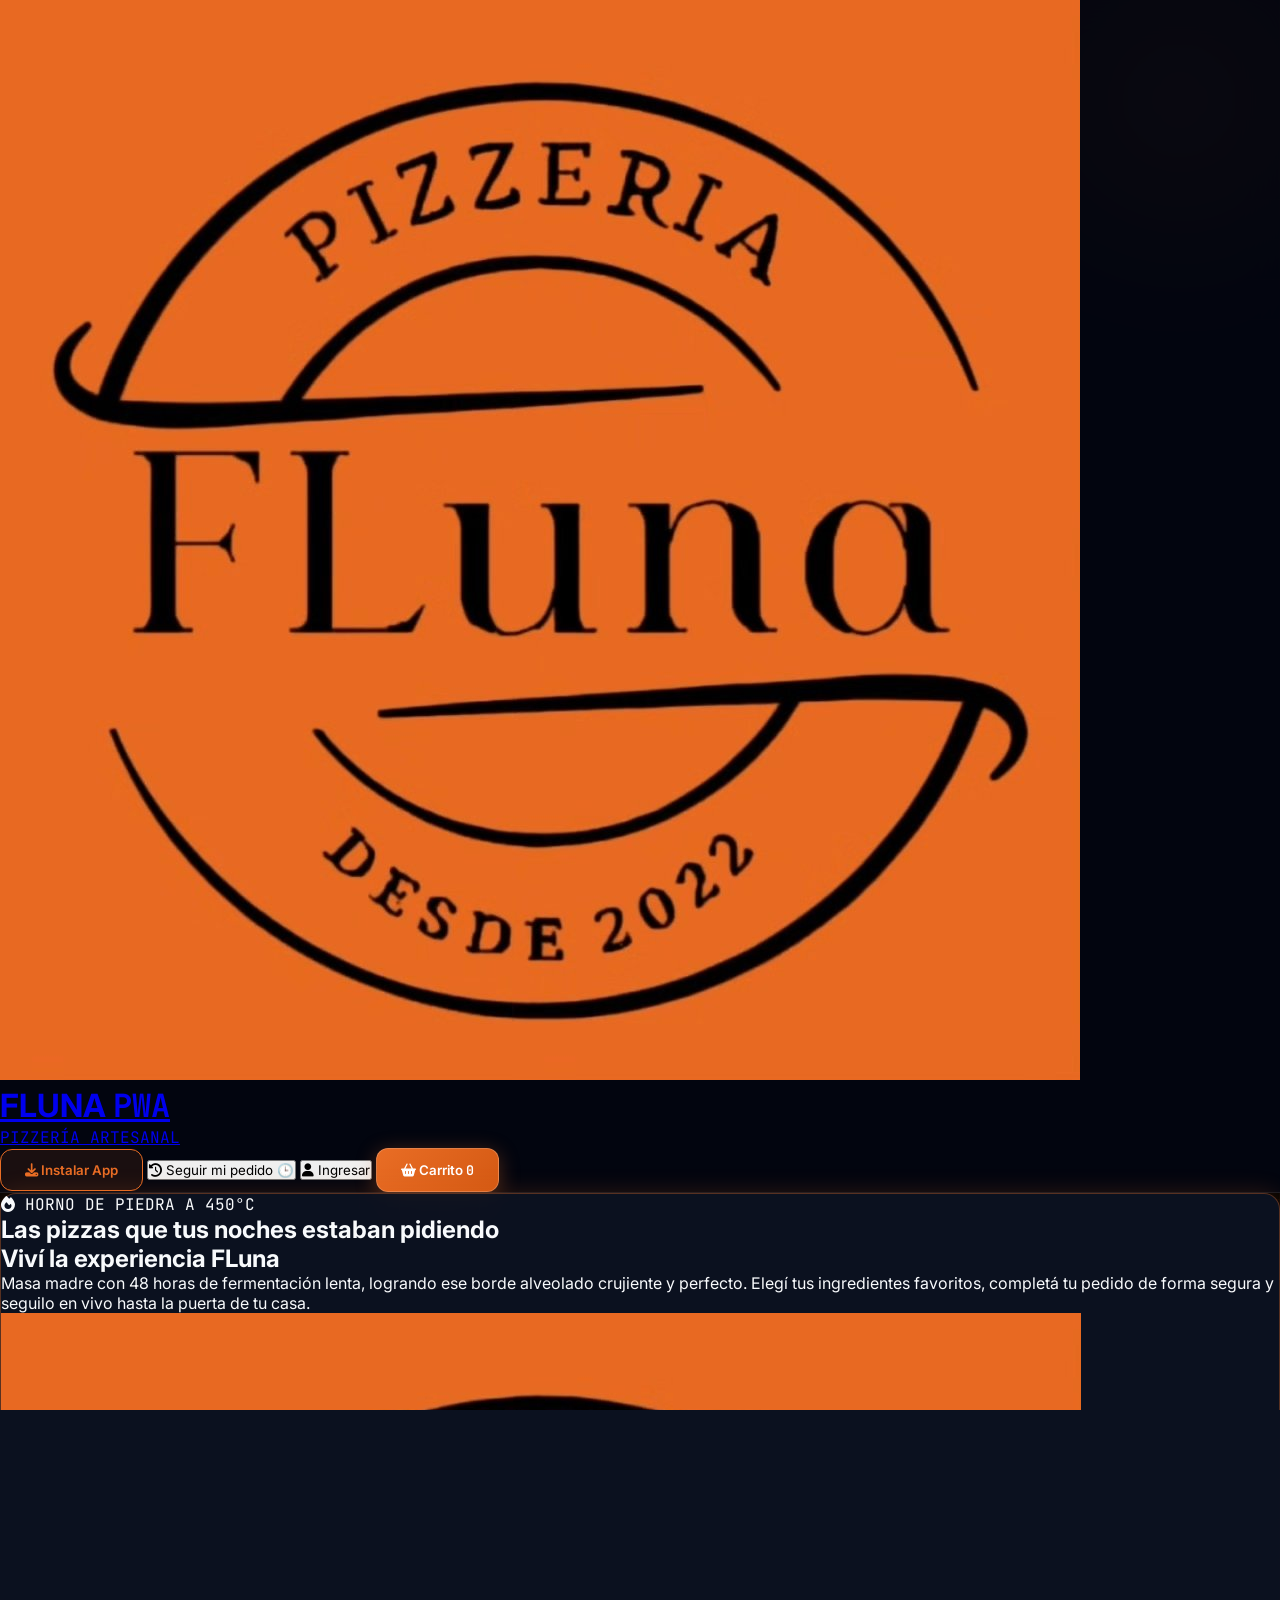
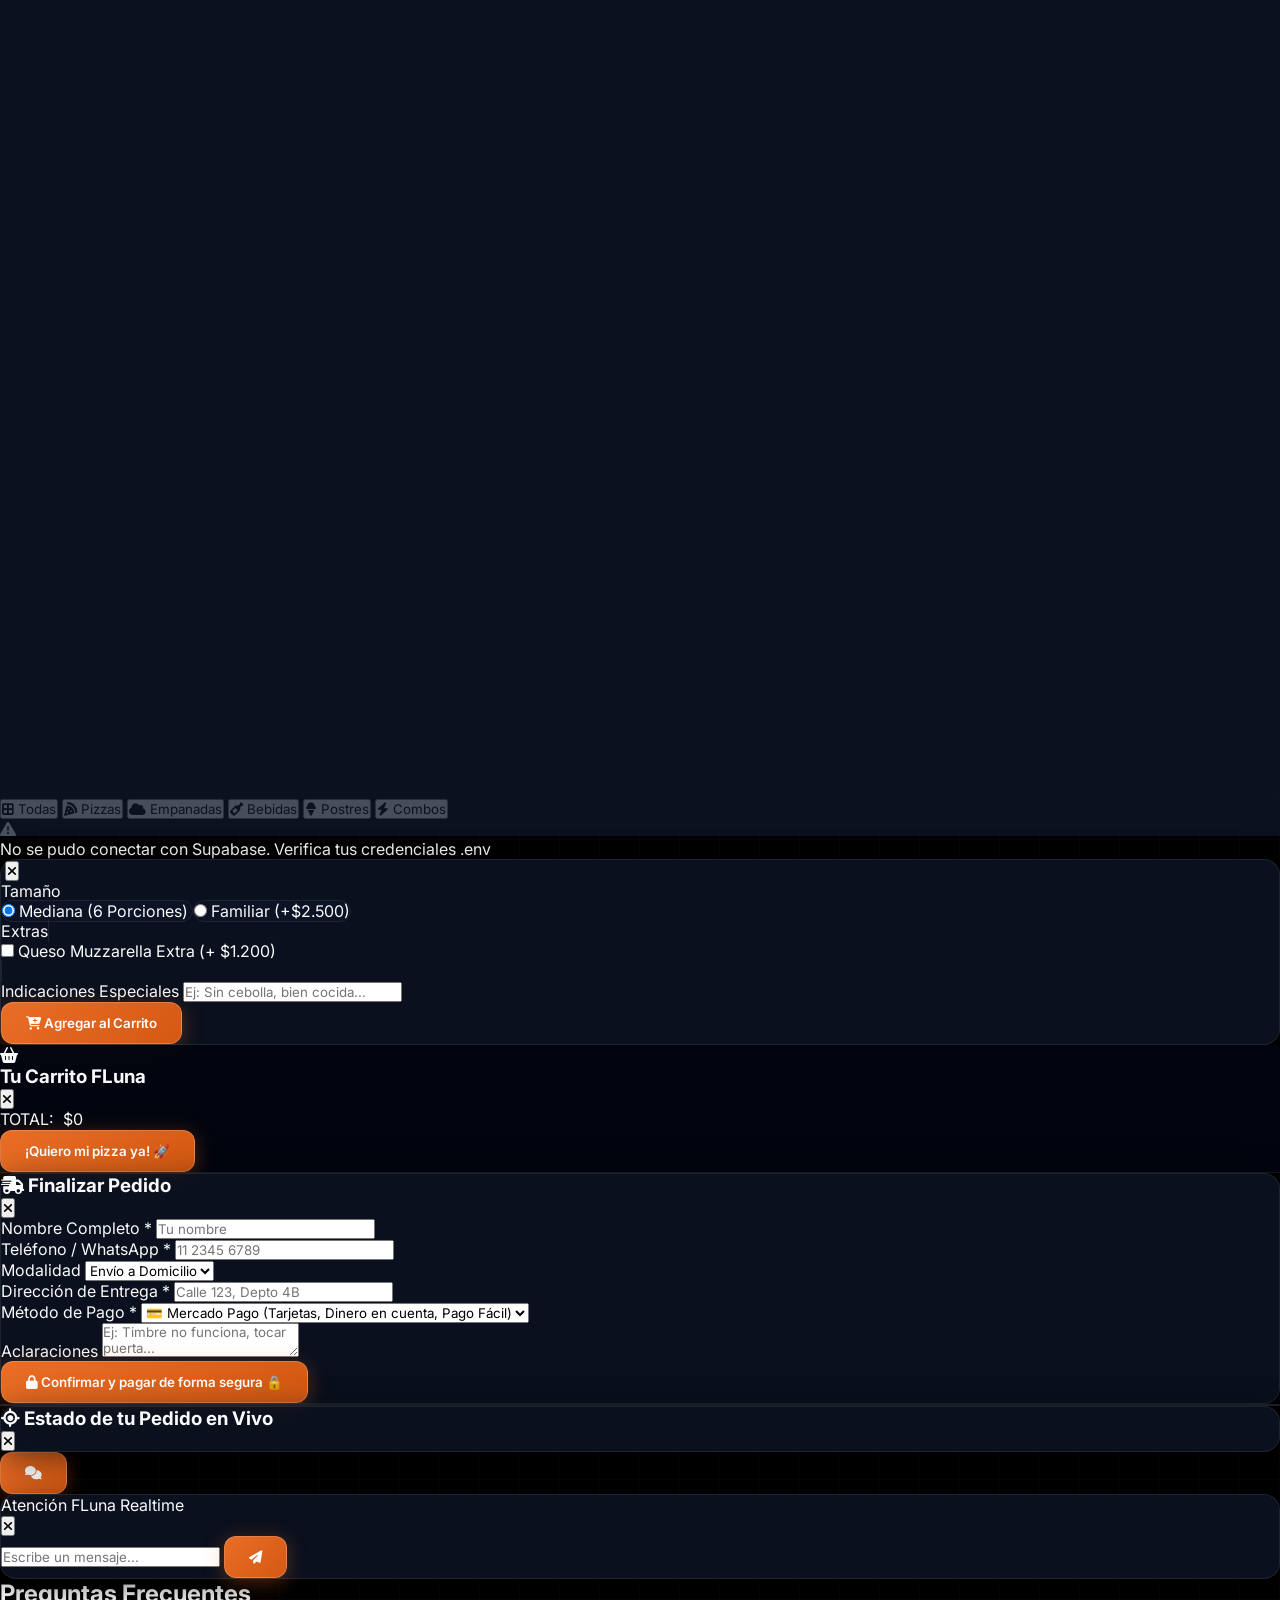
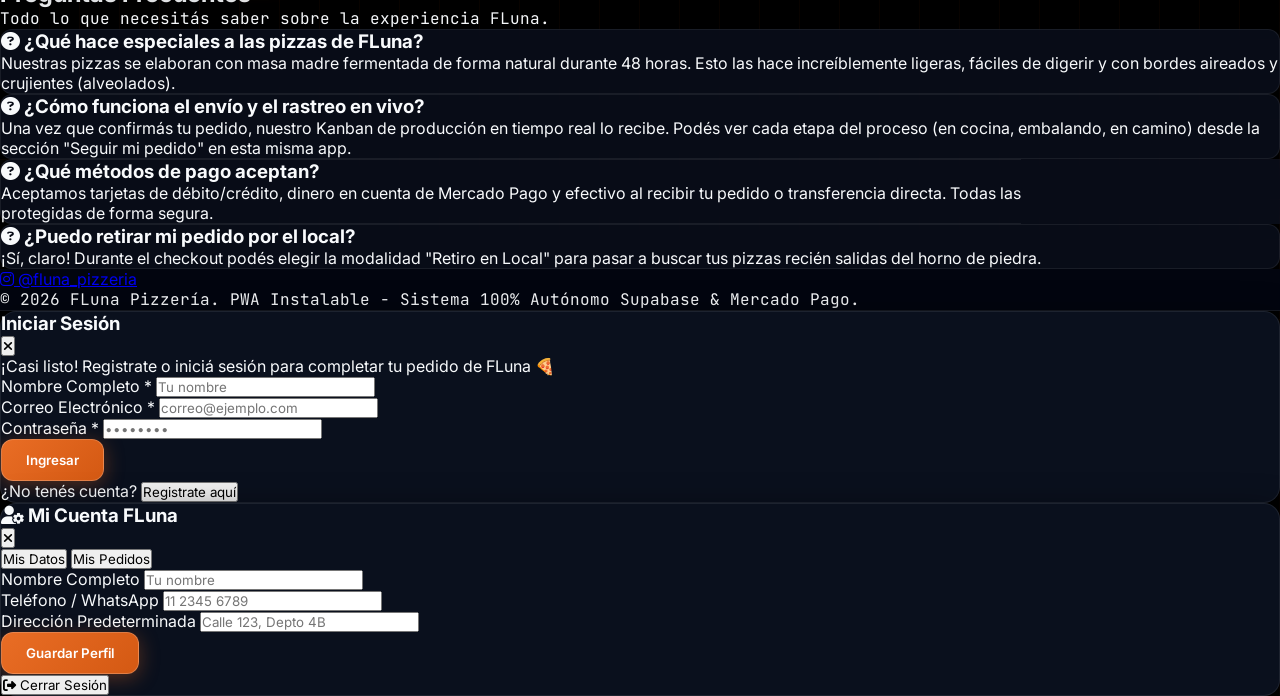
==== commit 055ba983: "feat: forzar favicon con cache buster query v2 en index y admin" ====
--- a/index.html
+++ b/index.html
@@ -10,8 +10,9 @@
   <meta name="theme-color" content="#E96D25">
   <link rel="canonical" href="https://fluna.vercel.app">
   <link rel="manifest" href="./manifest.json">
-  <link rel="apple-touch-icon" href="./brand/logo_fluna.jpg">
-  <link rel="icon" type="image/jpeg" href="./brand/logo_fluna.jpg">
+  <link rel="apple-touch-icon" href="./brand/logo_fluna.jpg?v=2">
+  <link rel="icon" type="image/jpeg" href="./brand/logo_fluna.jpg?v=2">
+  <link rel="shortcut icon" href="./brand/logo_fluna.jpg?v=2">
 
   <!-- Open Graph / Facebook -->
   <meta property="og:type" content="website">
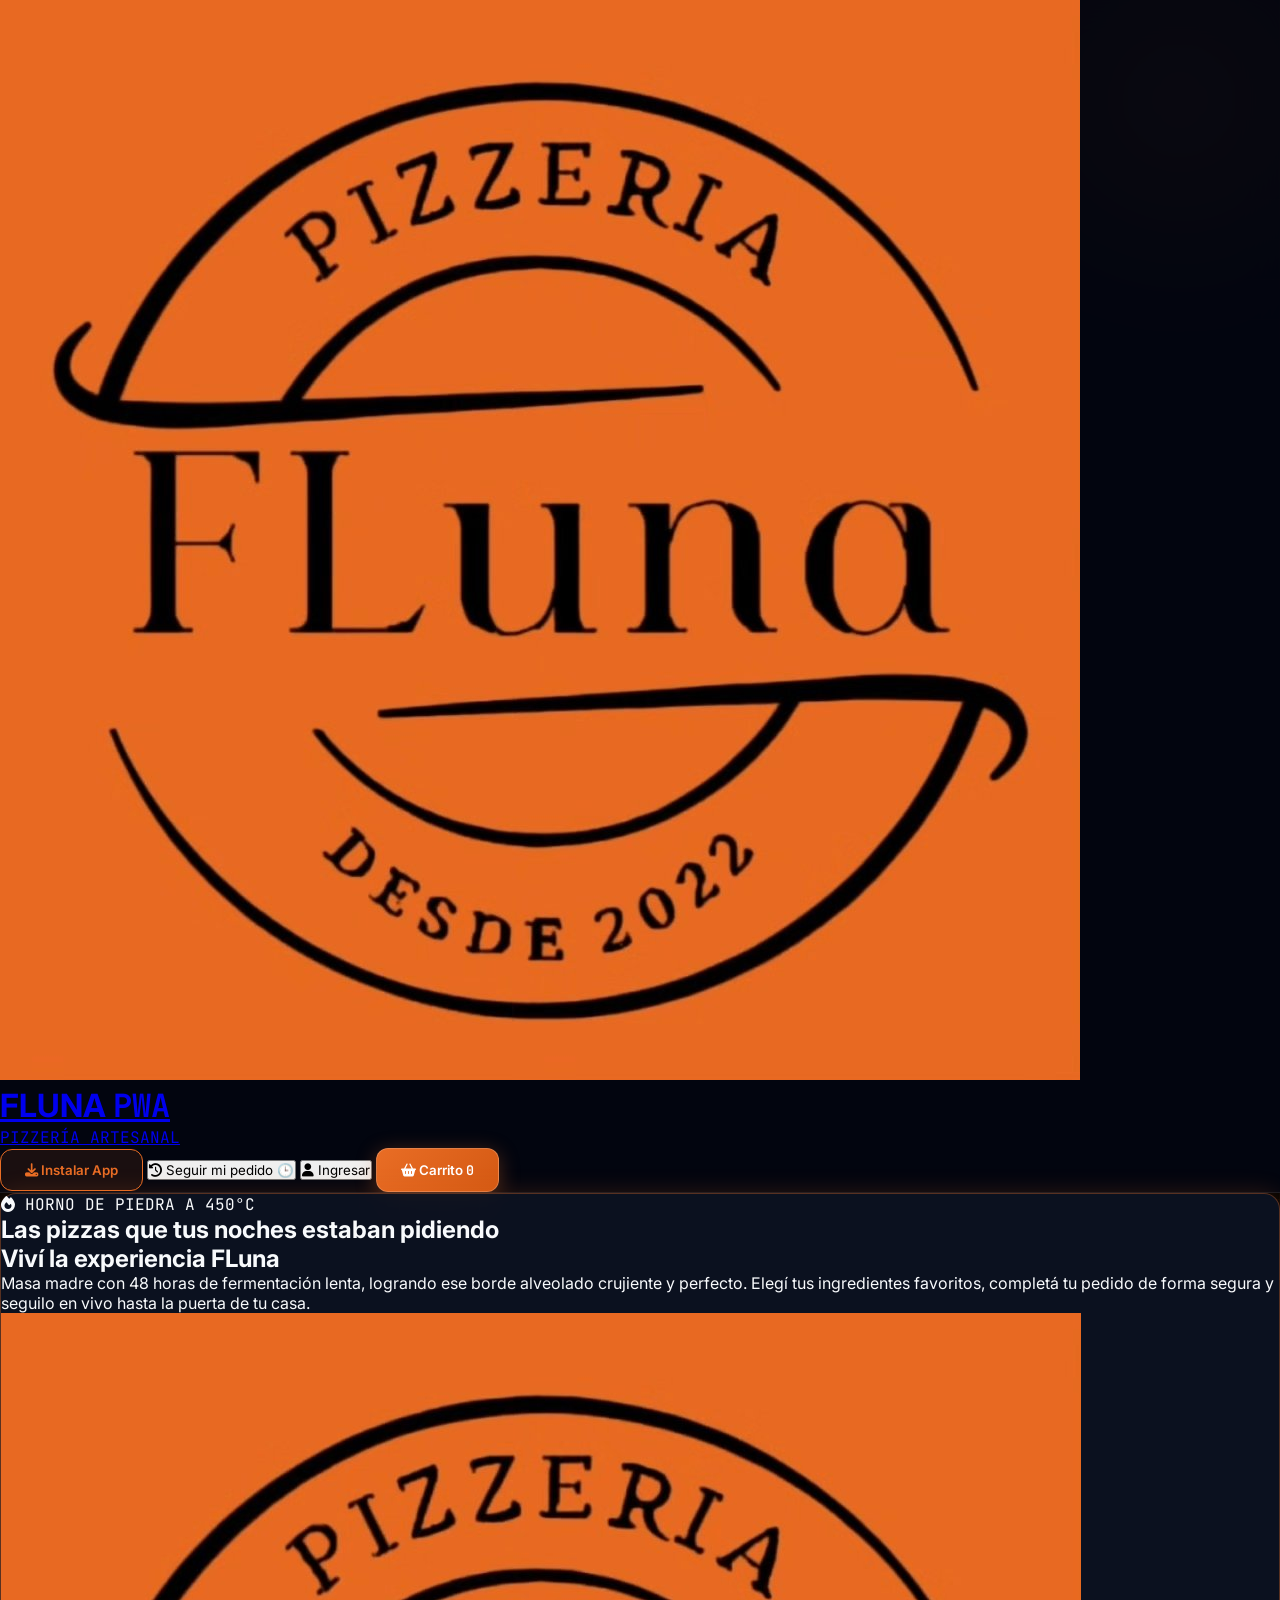
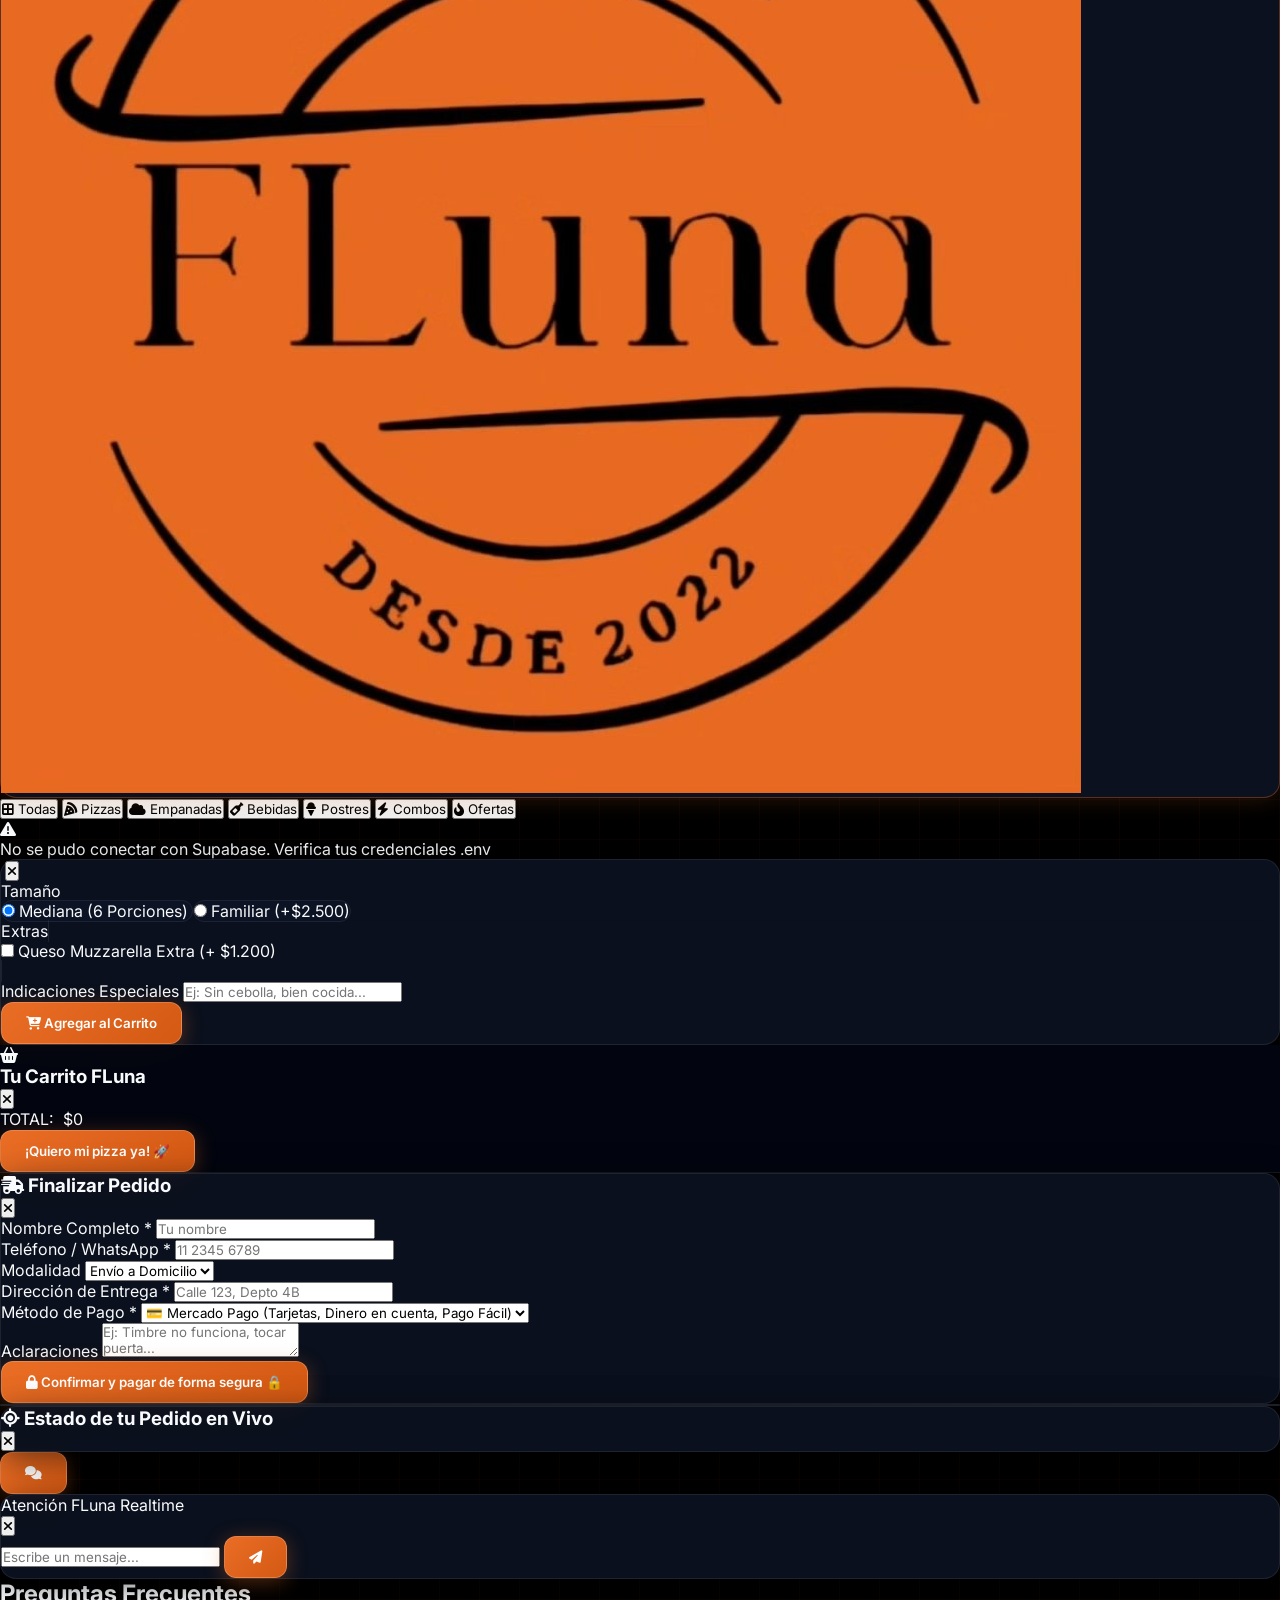
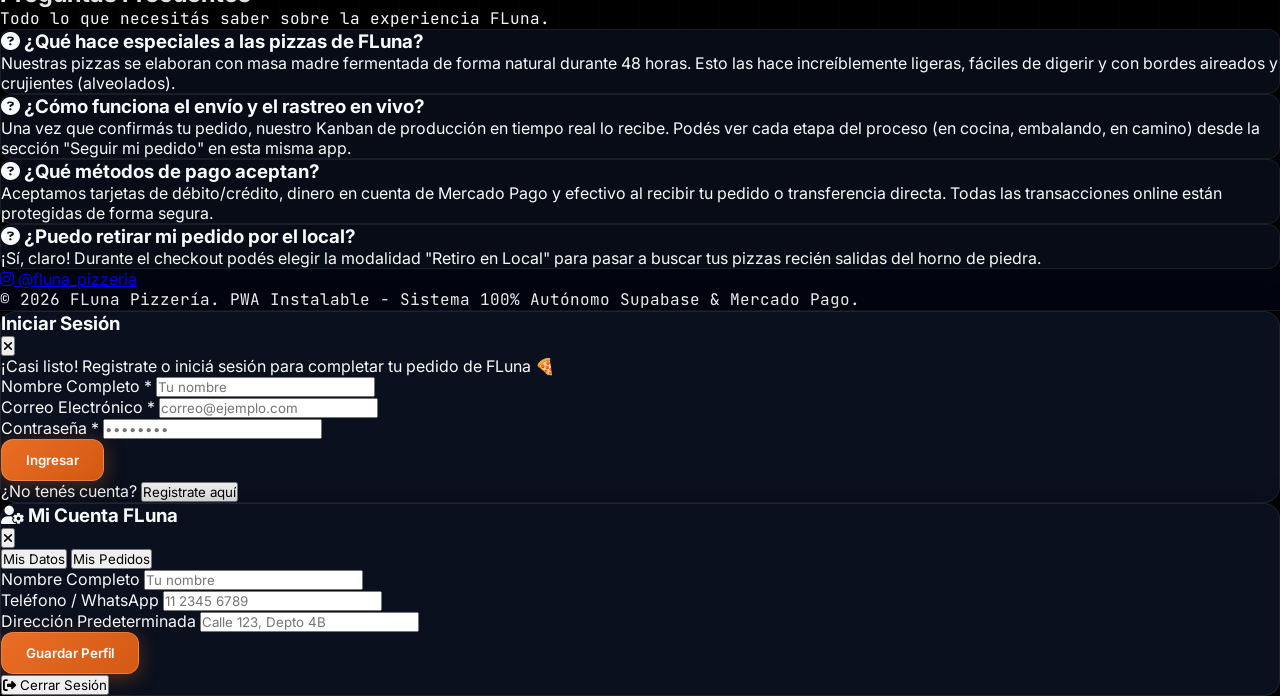
==== commit ccc36b87: "feat: implement combos, ofertas and manual order creation in admin pipeline" ====
--- a/index.html
+++ b/index.html
@@ -242,8 +242,11 @@
       <button data-category="Postres" class="cat-btn bg-slate-900/60 text-slate-300 py-2 px-5 rounded-xl text-xs font-bold whitespace-nowrap hover:text-white transition">
         <i class="fa-solid fa-ice-cream mr-1.5 text-pink-400"></i> Postres
       </button>
-      <button data-category="Combos" class="cat-btn bg-slate-900/60 text-slate-300 py-2 px-5 rounded-xl text-xs font-bold whitespace-nowrap hover:text-white transition">
-        <i class="fa-solid fa-bolt mr-1.5 text-yellow-400"></i> Combos
+      <button data-category="Combos" class="cat-btn bg-slate-900/60 text-slate-300 py-2 px-5 rounded-xl text-xs font-bold whitespace-nowrap hover:text-white transition border border-transparent hover:border-amber-500/30 hover:bg-amber-500/10 hover:text-amber-400">
+        <i class="fa-solid fa-bolt mr-1.5 text-amber-400"></i> Combos
+      </button>
+      <button data-category="Ofertas" class="cat-btn bg-slate-900/60 text-slate-300 py-2 px-5 rounded-xl text-xs font-bold whitespace-nowrap hover:text-white transition border border-transparent hover:border-rose-500/30 hover:bg-rose-500/10 hover:text-rose-400">
+        <i class="fa-solid fa-fire-flame-curved mr-1.5 text-rose-400"></i> Ofertas
       </button>
     </section>
 
--- a/css/styles.css
+++ b/css/styles.css
@@ -202,6 +202,45 @@
 .badge-embalando { background: rgba(236, 72, 153, 0.2); color: #f472b6; border: 1px solid rgba(236, 72, 153, 0.4); }
 .badge-camino { background: rgba(249, 115, 22, 0.2); color: #fb923c; border: 1px solid rgba(249, 115, 22, 0.4); }
 .badge-entregado { background: rgba(16, 185, 129, 0.2); color: #34d399; border: 1px solid rgba(16, 185, 129, 0.4); }
+.badge-cancelado { background: rgba(148, 163, 184, 0.2); color: #94a3b8; border: 1px solid rgba(148, 163, 184, 0.4); }
+
+/* Channel & Chat Badges */
+.tag-web-channel {
+  background: rgba(168, 85, 247, 0.15);
+  color: #c084fc;
+  border: 1px solid rgba(168, 85, 247, 0.4);
+  font-size: 9px;
+  font-weight: 800;
+  padding: 1px 6px;
+  border-radius: 9999px;
+  text-transform: uppercase;
+  letter-spacing: 0.05em;
+  font-family: 'JetBrains Mono', monospace;
+}
+
+.unread-bubble {
+  background: #f43f5e;
+  color: #ffffff;
+  font-size: 10px;
+  font-weight: 800;
+  min-width: 18px;
+  height: 18px;
+  padding: 0 5px;
+  border-radius: 9999px;
+  display: inline-flex;
+  align-items: center;
+  justify-content: center;
+  box-shadow: 0 0 10px rgba(244, 63, 94, 0.5);
+}
+
+.chat-order-pill {
+  background: rgba(15, 23, 42, 0.8);
+  border: 1px solid rgba(255, 255, 255, 0.1);
+  border-radius: 8px;
+  padding: 2px 8px;
+  font-size: 10px;
+  font-family: 'JetBrains Mono', monospace;
+}
 
 /* Custom Scrollbar */
 ::-webkit-scrollbar {
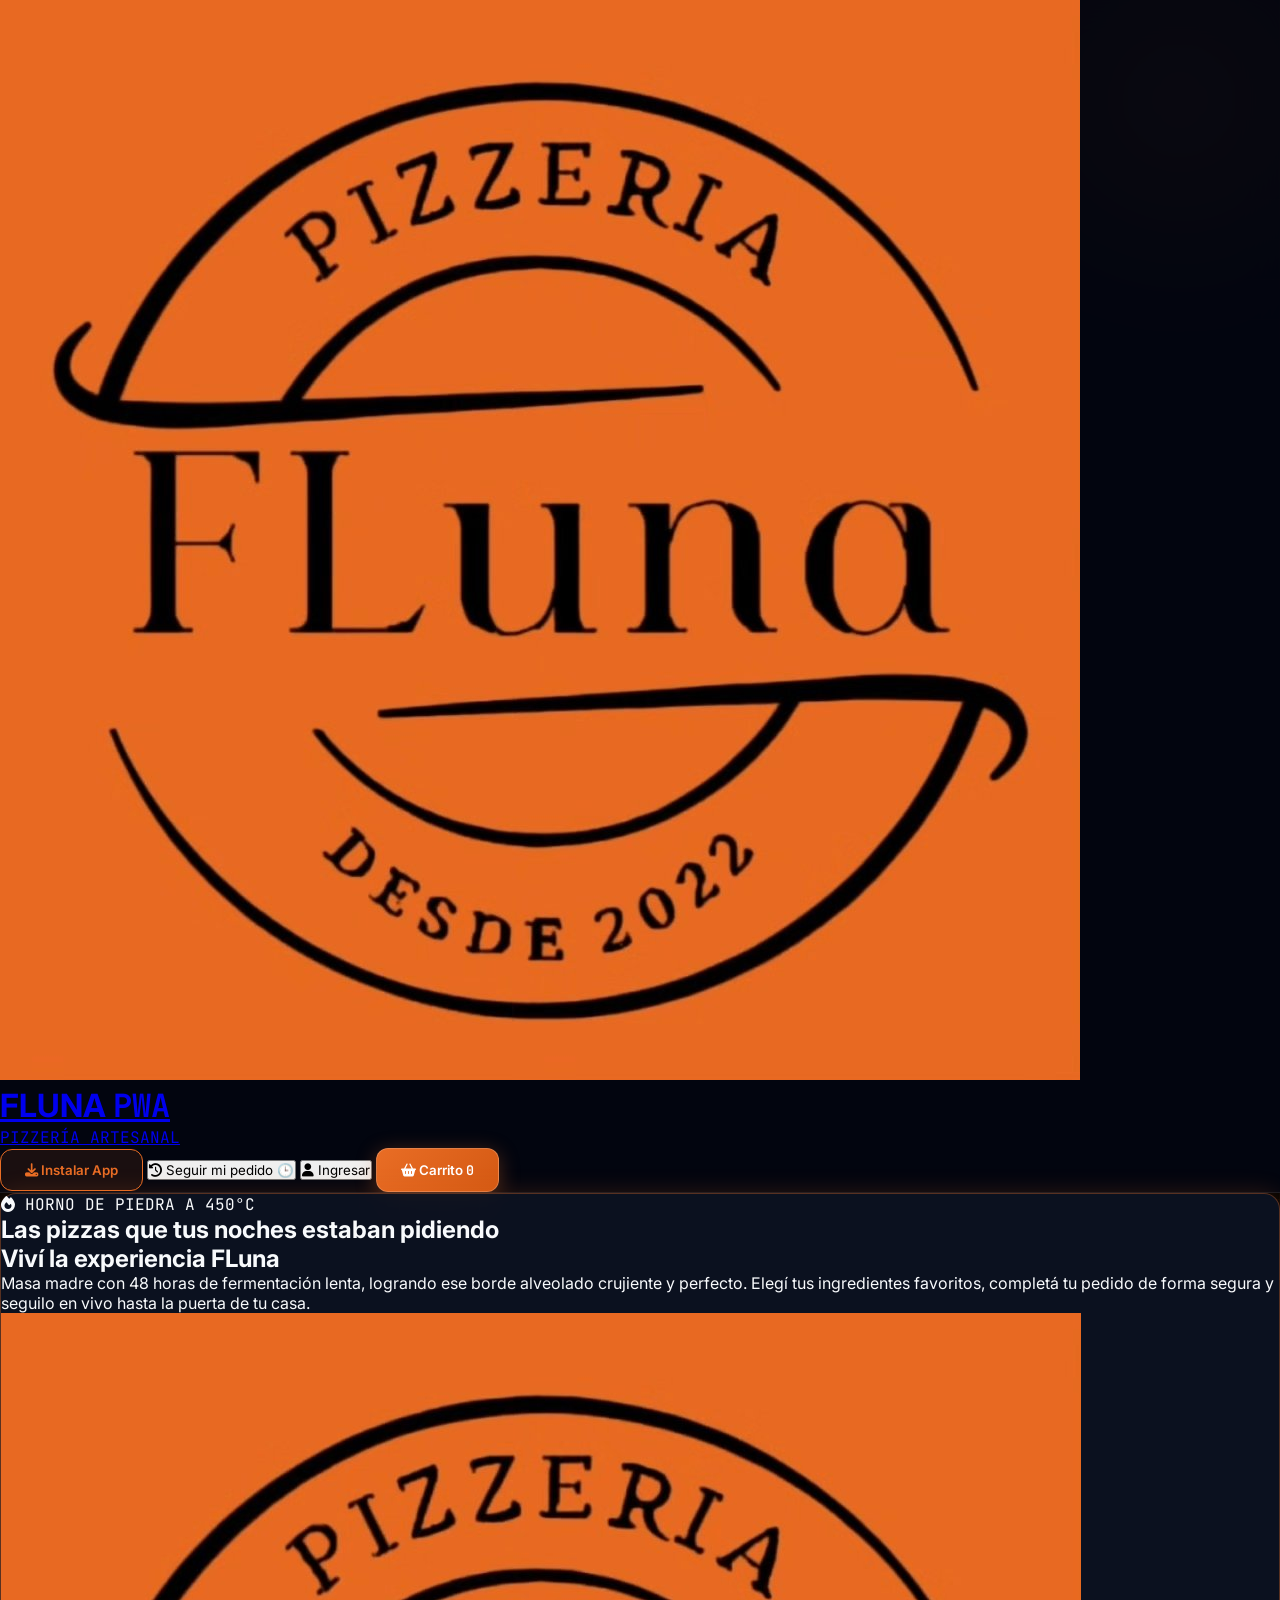
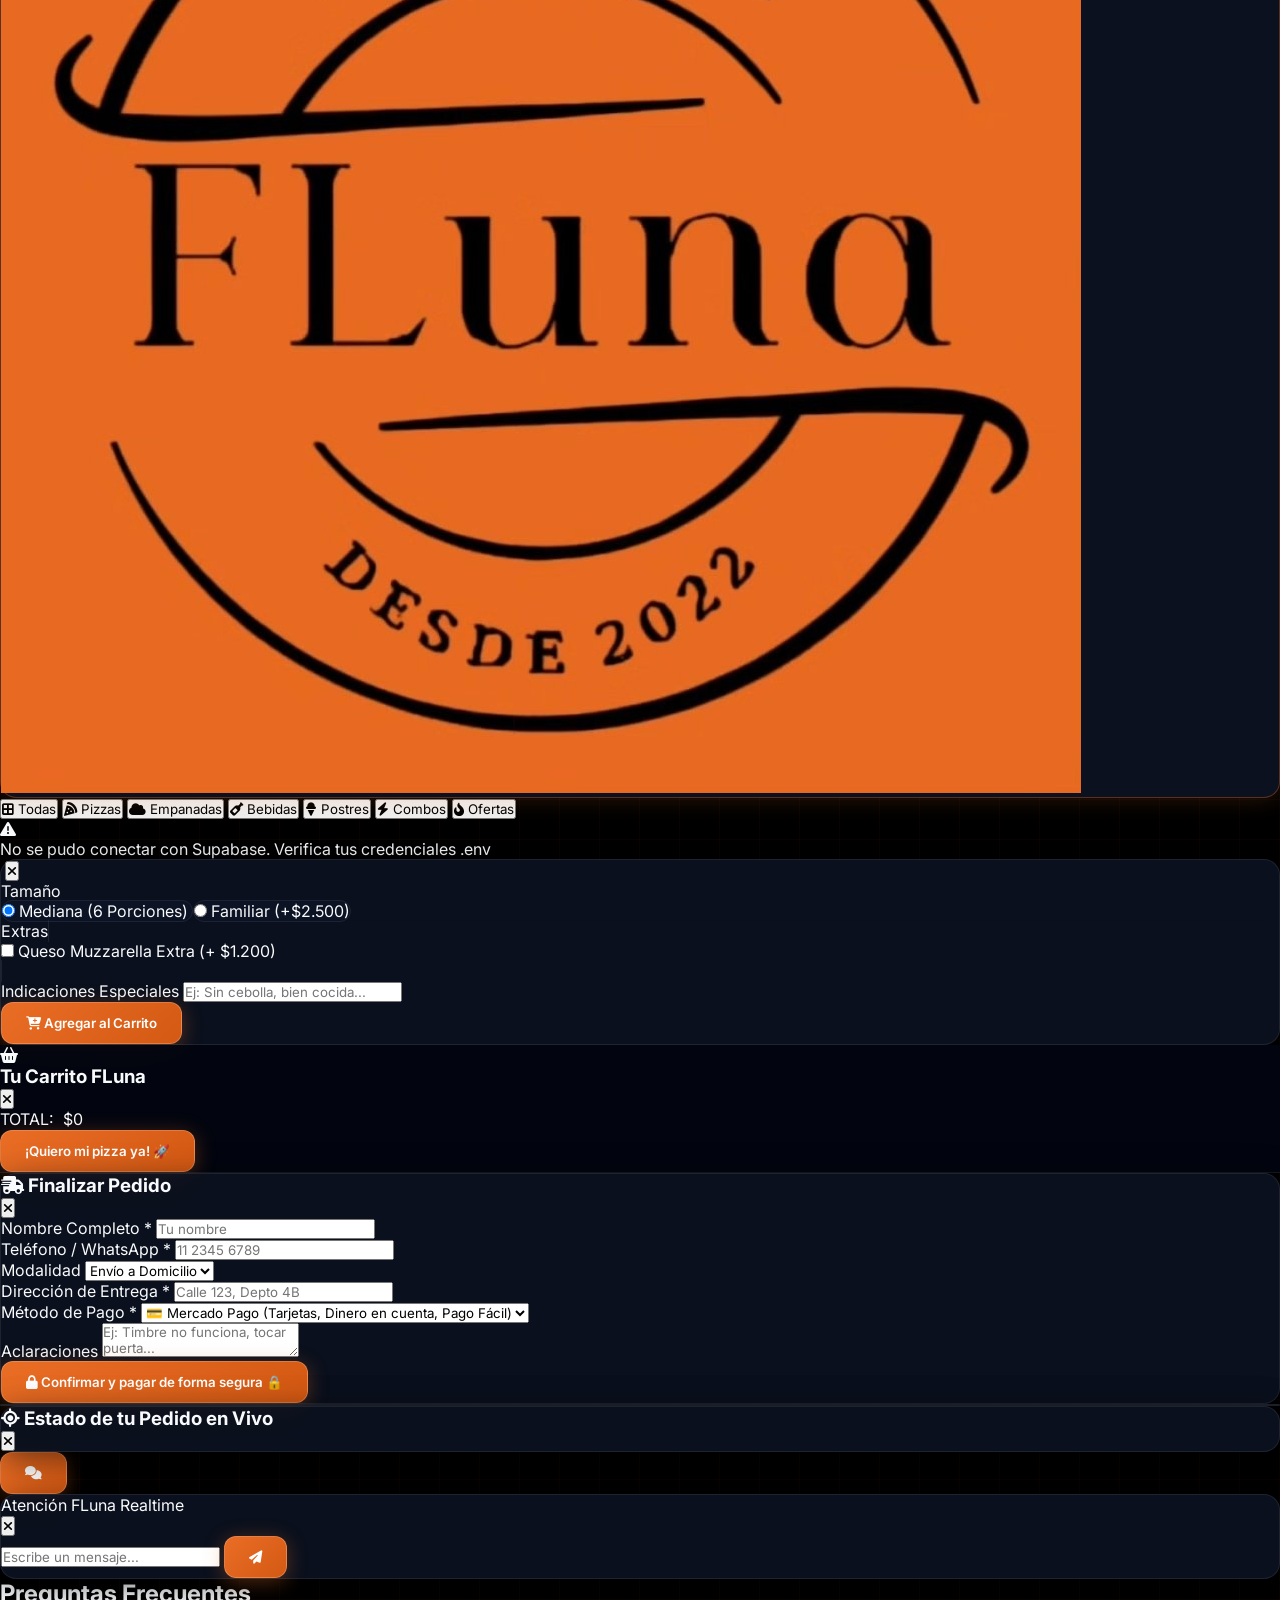
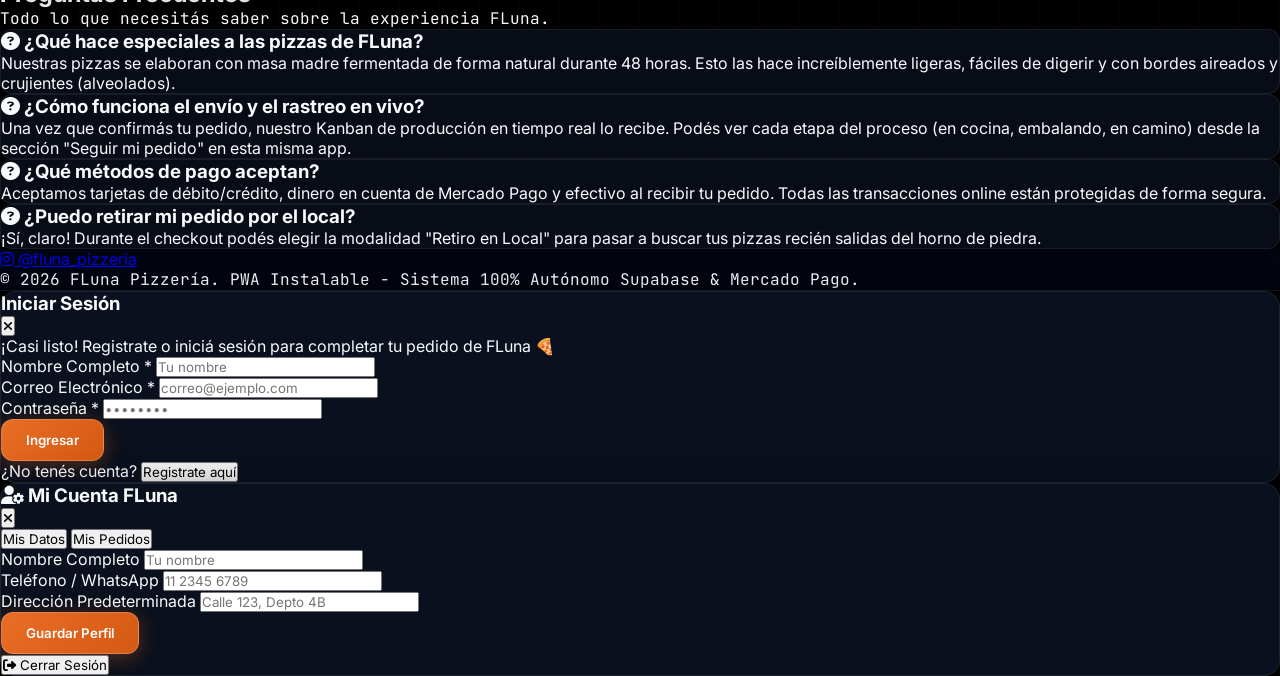
==== commit 24e16475: "Eliminar opcion de pago con transferencia bancaria directa" ====
--- a/index.html
+++ b/index.html
@@ -149,7 +149,8 @@
 
   <!-- External SDKs -->
   <script src="https://cdn.jsdelivr.net/npm/@supabase/supabase-js@2"></script>
-  <script src="https://sdk.mercadopago.com/js/v2"></script>
+  <!-- Checkout Pro funciona por redirección: no requiere el SDK en el navegador.
+       El dominio queda permitido en la CSP por si más adelante se usan Bricks. -->
 </head>
 <body class="tech-bg text-slate-100 min-h-screen flex flex-col justify-between selection:bg-orange-500 selection:text-white">
 
@@ -390,7 +391,6 @@
           <select id="paymentMethod" class="w-full bg-slate-900 border border-orange-500/50 rounded-xl p-3 text-orange-400 font-bold focus:border-orange-500 focus:outline-none">
             <option value="mercadopago">💳 Mercado Pago (Tarjetas, Dinero en cuenta, Pago Fácil)</option>
             <option value="cash">💵 Efectivo al recibir</option>
-            <option value="transfer">🏦 Transferencia Bancaria Directa</option>
           </select>
         </div>
 
@@ -490,7 +490,7 @@
           <i class="fa-solid fa-circle-question"></i> ¿Qué métodos de pago aceptan?
         </h3>
         <p class="text-xs text-slate-300 leading-relaxed">
-          Aceptamos tarjetas de débito/crédito, dinero en cuenta de Mercado Pago y efectivo al recibir tu pedido o transferencia directa. Todas las transacciones online están protegidas de forma segura.
+          Aceptamos tarjetas de débito/crédito, dinero en cuenta de Mercado Pago y efectivo al recibir tu pedido. Todas las transacciones online están protegidas de forma segura.
         </p>
       </div>
       <div class="glass-card p-6 space-y-3 border border-white/5 hover:border-orange-500/30 transition duration-300">
@@ -611,6 +611,7 @@
   </div>
 
   <!-- App Main Scripts -->
+  <script src="./js/utils.js"></script>
   <script src="./js/supabase-config.js"></script>
   <script src="./js/payments.js"></script>
   <script src="./js/app.js"></script>
--- a/css/styles.css
+++ b/css/styles.css
@@ -285,3 +285,74 @@
   flex-direction: column;
   gap: 0.75rem;
 }
+
+/* ============================================================
+   TOASTS DE NOTIFICACIÓN (PANEL ADMIN)
+   ============================================================ */
+.toast-stack {
+  position: fixed;
+  top: 1.25rem;
+  right: 1.25rem;
+  z-index: 9999;
+  display: flex;
+  flex-direction: column;
+  gap: 0.65rem;
+  max-width: min(380px, calc(100vw - 2.5rem));
+  pointer-events: none;
+}
+
+.toast {
+  pointer-events: auto;
+  display: flex;
+  align-items: flex-start;
+  gap: 0.75rem;
+  padding: 0.9rem 1rem;
+  border-radius: 0.9rem;
+  background: rgba(3, 7, 18, 0.96);
+  backdrop-filter: blur(14px);
+  border: 1px solid rgba(255, 255, 255, 0.1);
+  border-left: 3px solid #64748b;
+  box-shadow: 0 12px 32px rgba(0, 0, 0, 0.55);
+  color: #e2e8f0;
+  animation: toastIn 0.28s cubic-bezier(0.2, 0.9, 0.3, 1.3);
+  transition: opacity 0.25s ease, transform 0.25s ease;
+}
+
+.toast.toast-out {
+  opacity: 0;
+  transform: translateX(120%);
+}
+
+.toast-icon { font-size: 1.05rem; line-height: 1.4; flex-shrink: 0; }
+.toast-body { flex: 1; min-width: 0; }
+.toast-title { font-size: 0.8rem; font-weight: 800; color: #fff; line-height: 1.3; }
+.toast-msg { font-size: 0.72rem; color: #94a3b8; margin-top: 0.15rem; line-height: 1.45; word-break: break-word; }
+
+.toast-close {
+  background: none;
+  border: none;
+  color: #64748b;
+  cursor: pointer;
+  font-size: 0.85rem;
+  padding: 0 0.15rem;
+  flex-shrink: 0;
+}
+.toast-close:hover { color: #e2e8f0; }
+
+.toast-success { border-left-color: #22c55e; }
+.toast-success .toast-icon { color: #4ade80; }
+.toast-error   { border-left-color: #ef4444; }
+.toast-error   .toast-icon { color: #f87171; }
+.toast-warning { border-left-color: #eab308; }
+.toast-warning .toast-icon { color: #facc15; }
+.toast-info    { border-left-color: #e96d25; }
+.toast-info    .toast-icon { color: #fb923c; }
+
+@keyframes toastIn {
+  from { opacity: 0; transform: translateX(120%); }
+  to   { opacity: 1; transform: translateX(0); }
+}
+
+@media (max-width: 640px) {
+  .toast-stack { top: auto; bottom: 1rem; left: 1rem; right: 1rem; max-width: none; }
+}
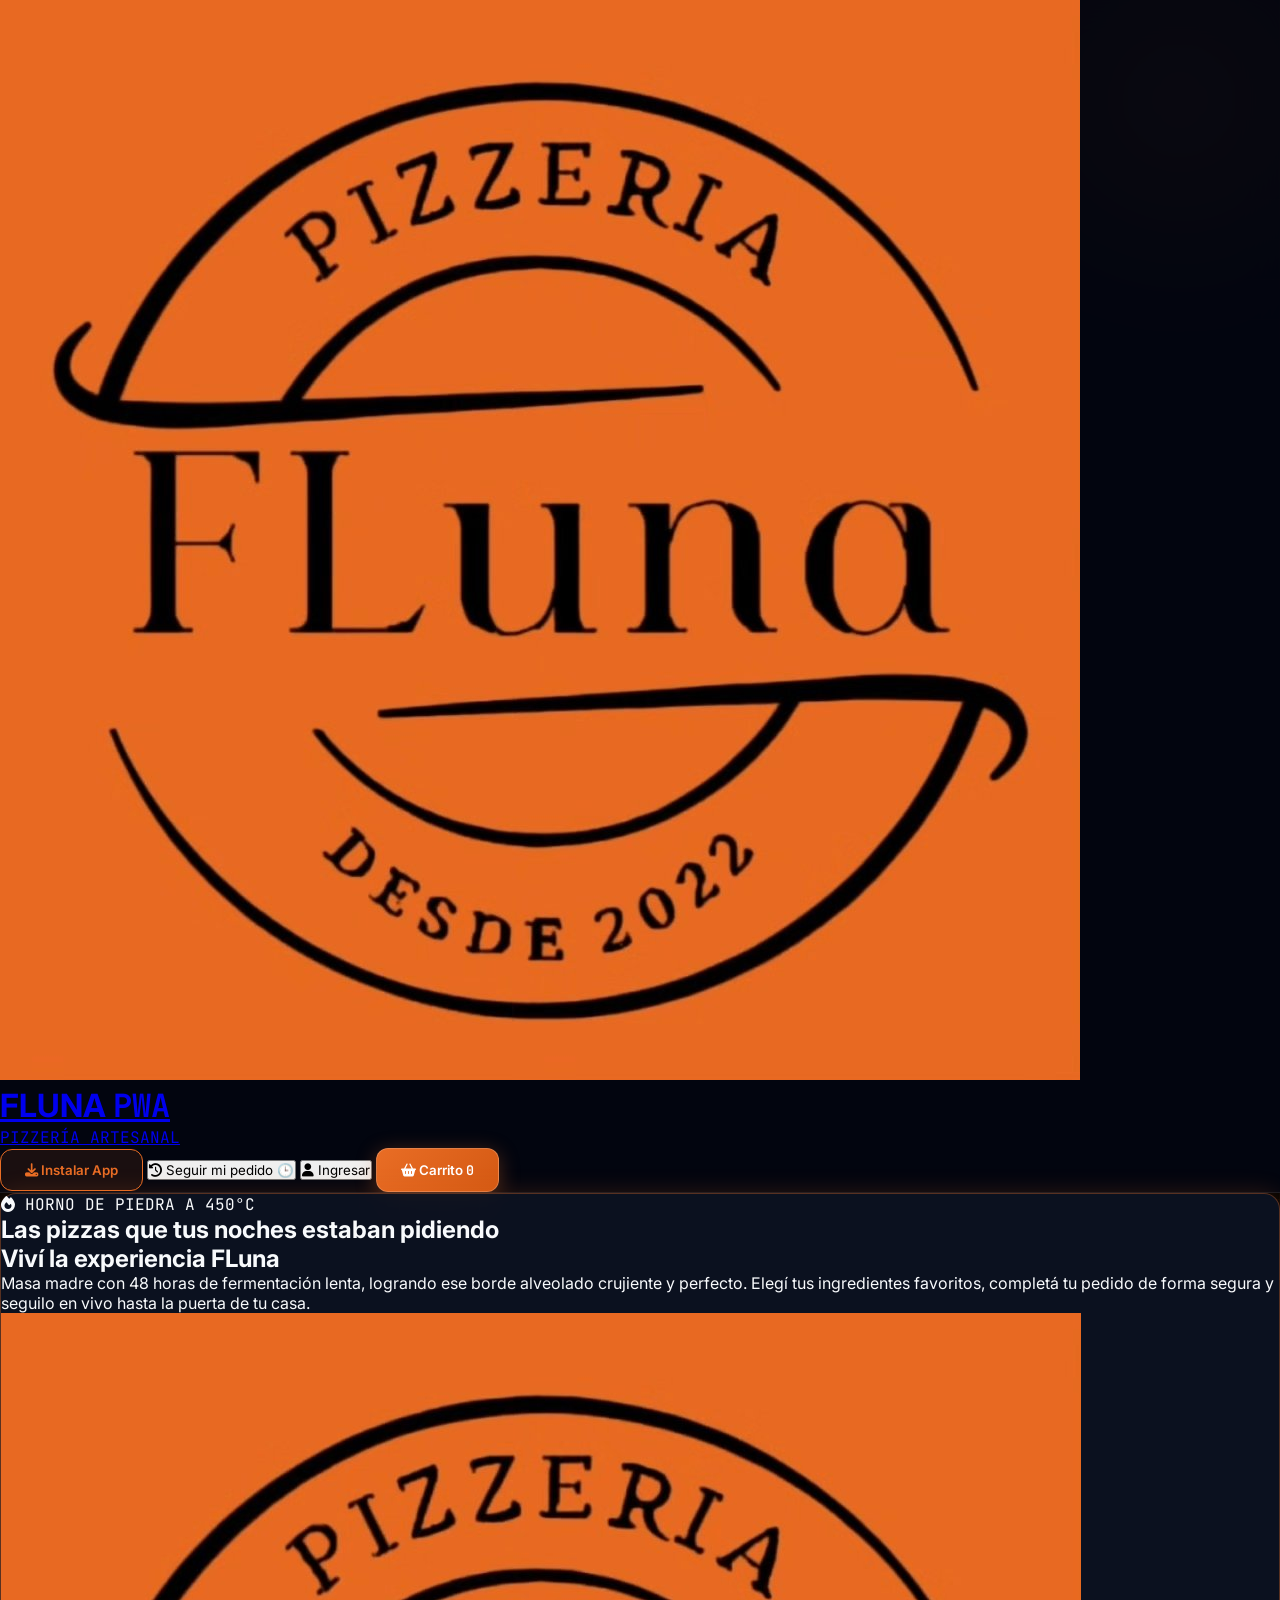
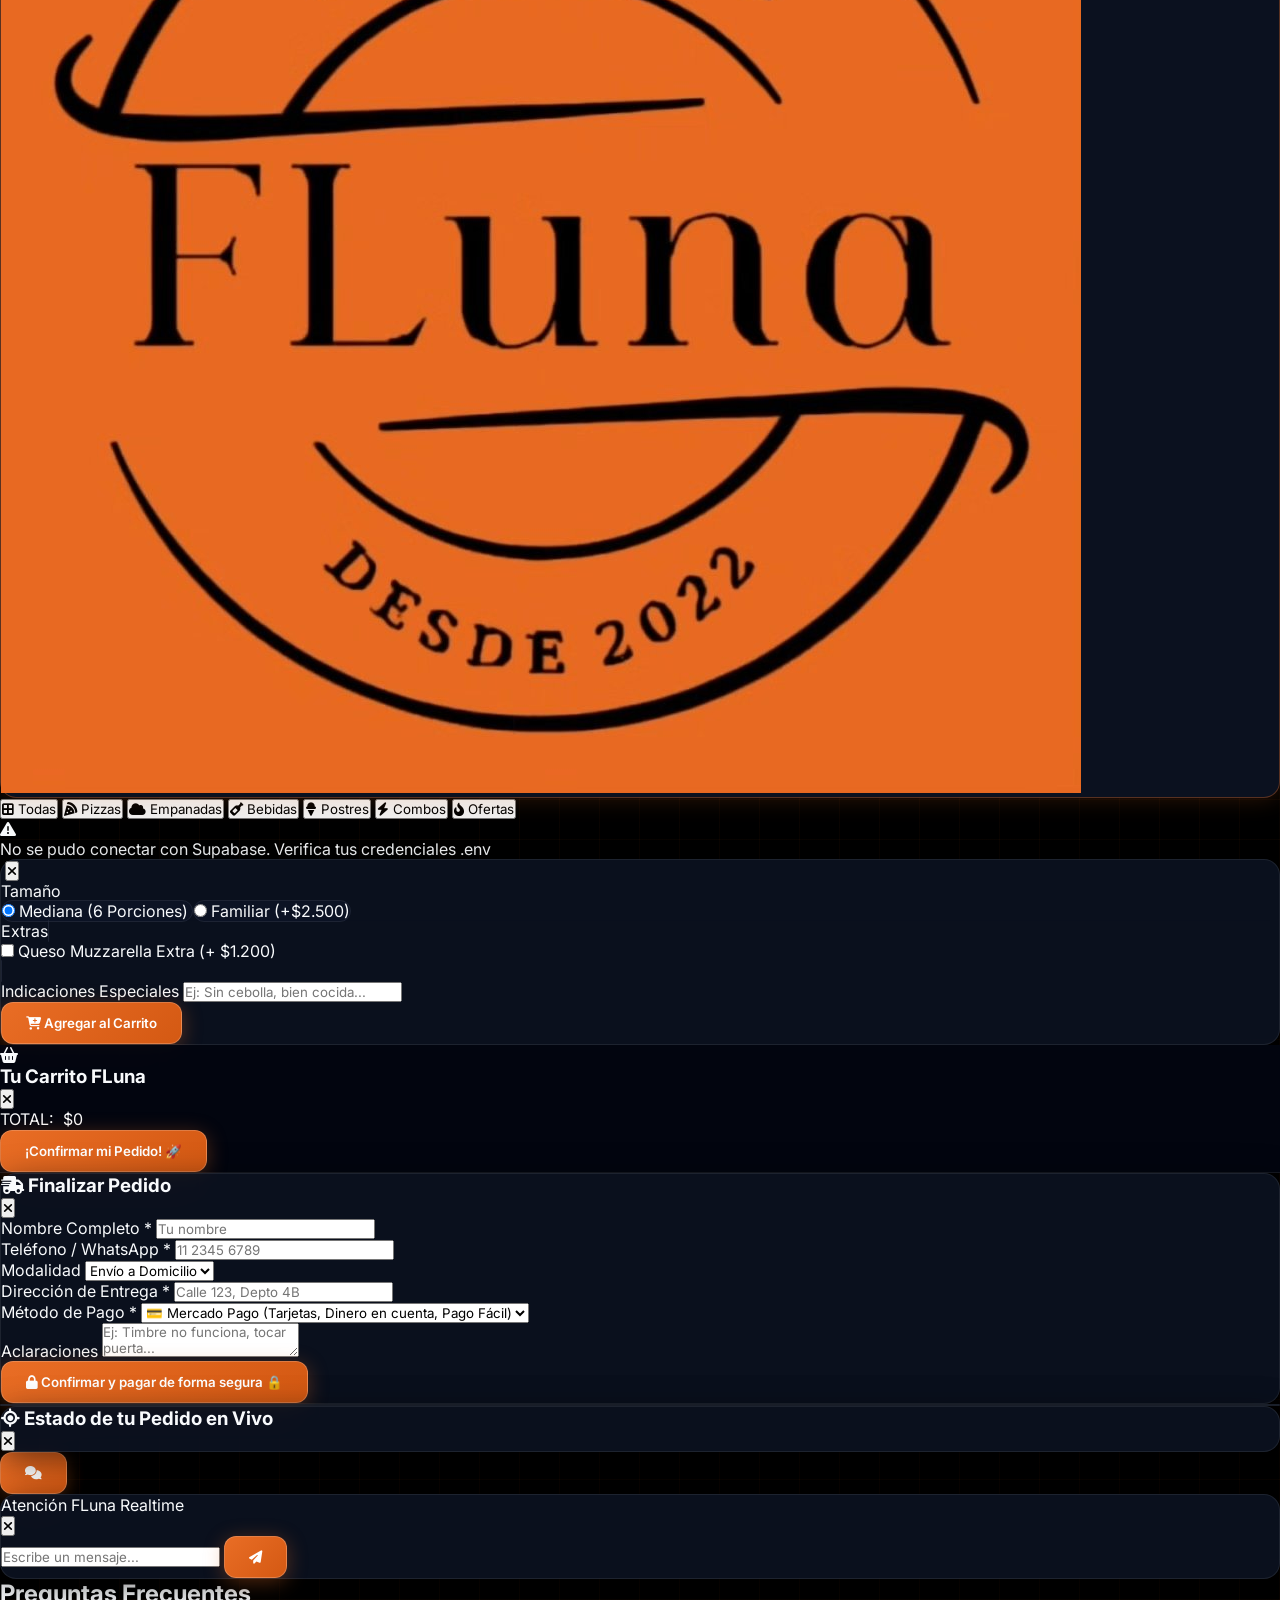
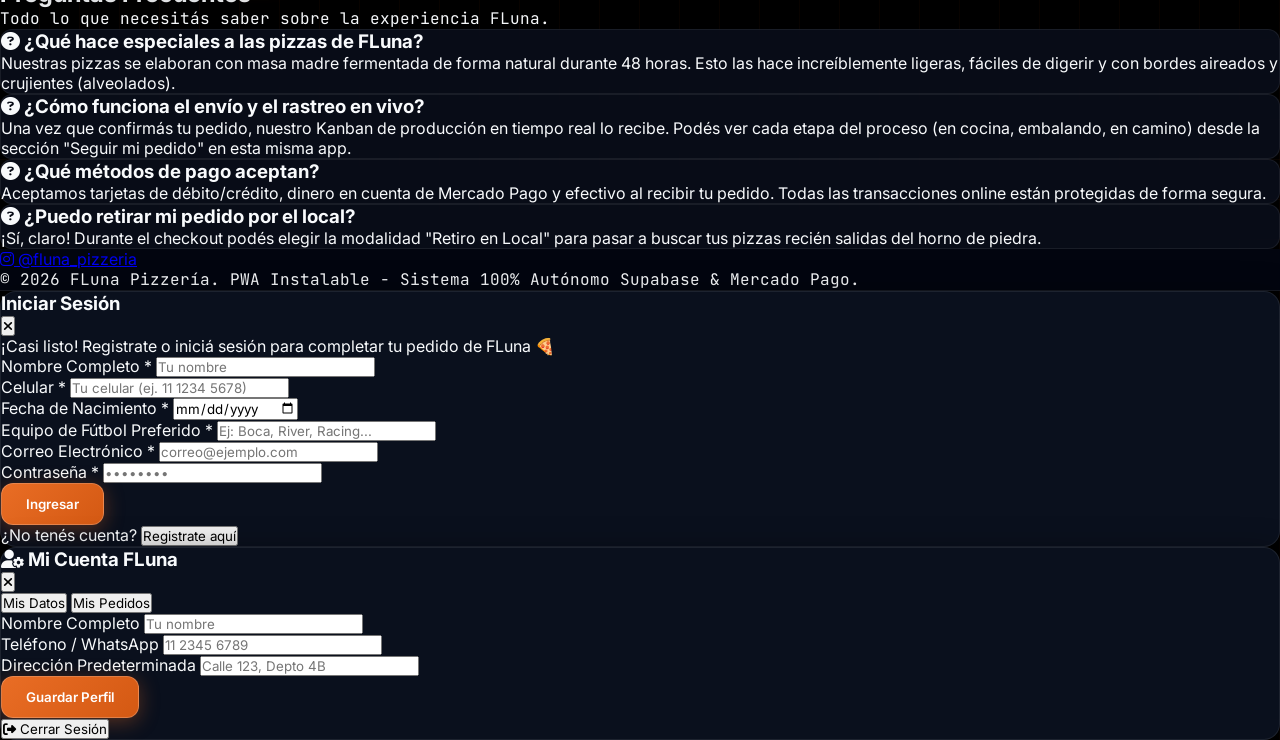
==== commit e22bacc1: "feat: agregar campos extra al registro de cliente" ====
--- a/index.html
+++ b/index.html
@@ -344,7 +344,7 @@
       </div>
 
       <button id="btnCheckout" class="w-full btn-fluna py-3.5 flex items-center justify-center gap-2 font-bold text-sm shadow-xl">
-        <span>¡Quiero mi pizza ya! 🚀</span>
+        <span>¡Confirmar mi Pedido! 🚀</span>
       </button>
     </div>
   </aside>
@@ -531,9 +531,23 @@
 
       <!-- Formulario Login/Registro -->
       <form id="authForm" class="space-y-4 text-xs">
-        <div id="authRegisterNameField" class="hidden">
-          <label class="block font-bold text-slate-300 mb-1">Nombre Completo *</label>
-          <input type="text" id="authName" placeholder="Tu nombre" class="w-full bg-slate-900 border border-white/10 rounded-xl p-3 text-white focus:border-orange-500 focus:outline-none">
+        <div id="authRegisterExtraFields" class="hidden space-y-4">
+          <div>
+            <label class="block font-bold text-slate-300 mb-1">Nombre Completo *</label>
+            <input type="text" id="authName" placeholder="Tu nombre" class="w-full bg-slate-900 border border-white/10 rounded-xl p-3 text-white focus:border-orange-500 focus:outline-none">
+          </div>
+          <div>
+            <label class="block font-bold text-slate-300 mb-1">Celular *</label>
+            <input type="tel" id="authPhone" placeholder="Tu celular (ej. 11 1234 5678)" class="w-full bg-slate-900 border border-white/10 rounded-xl p-3 text-white focus:border-orange-500 focus:outline-none">
+          </div>
+          <div>
+            <label class="block font-bold text-slate-300 mb-1">Fecha de Nacimiento *</label>
+            <input type="date" id="authBirthdate" class="w-full bg-slate-900 border border-white/10 rounded-xl p-3 text-white focus:border-orange-500 focus:outline-none">
+          </div>
+          <div>
+            <label class="block font-bold text-slate-300 mb-1">Equipo de Fútbol Preferido *</label>
+            <input type="text" id="authTeam" placeholder="Ej: Boca, River, Racing..." class="w-full bg-slate-900 border border-white/10 rounded-xl p-3 text-white focus:border-orange-500 focus:outline-none">
+          </div>
         </div>
 
         <div>
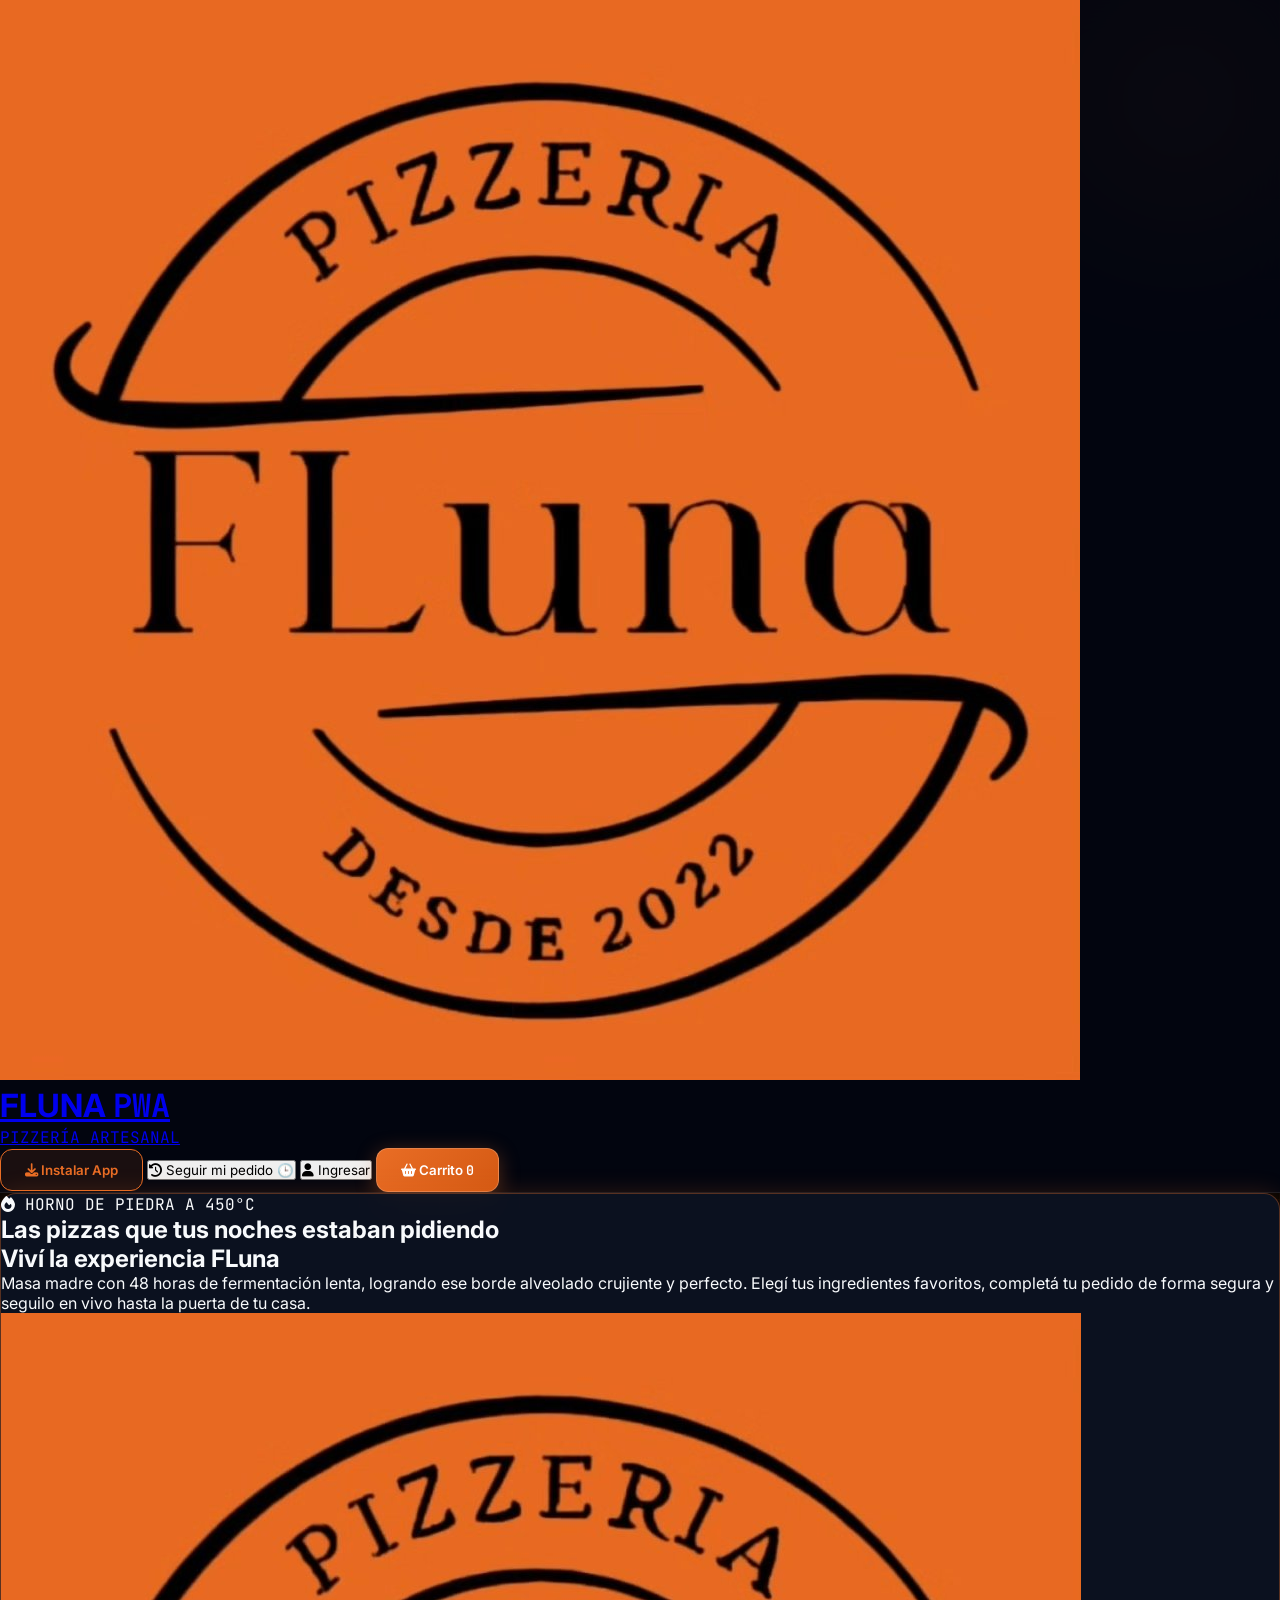
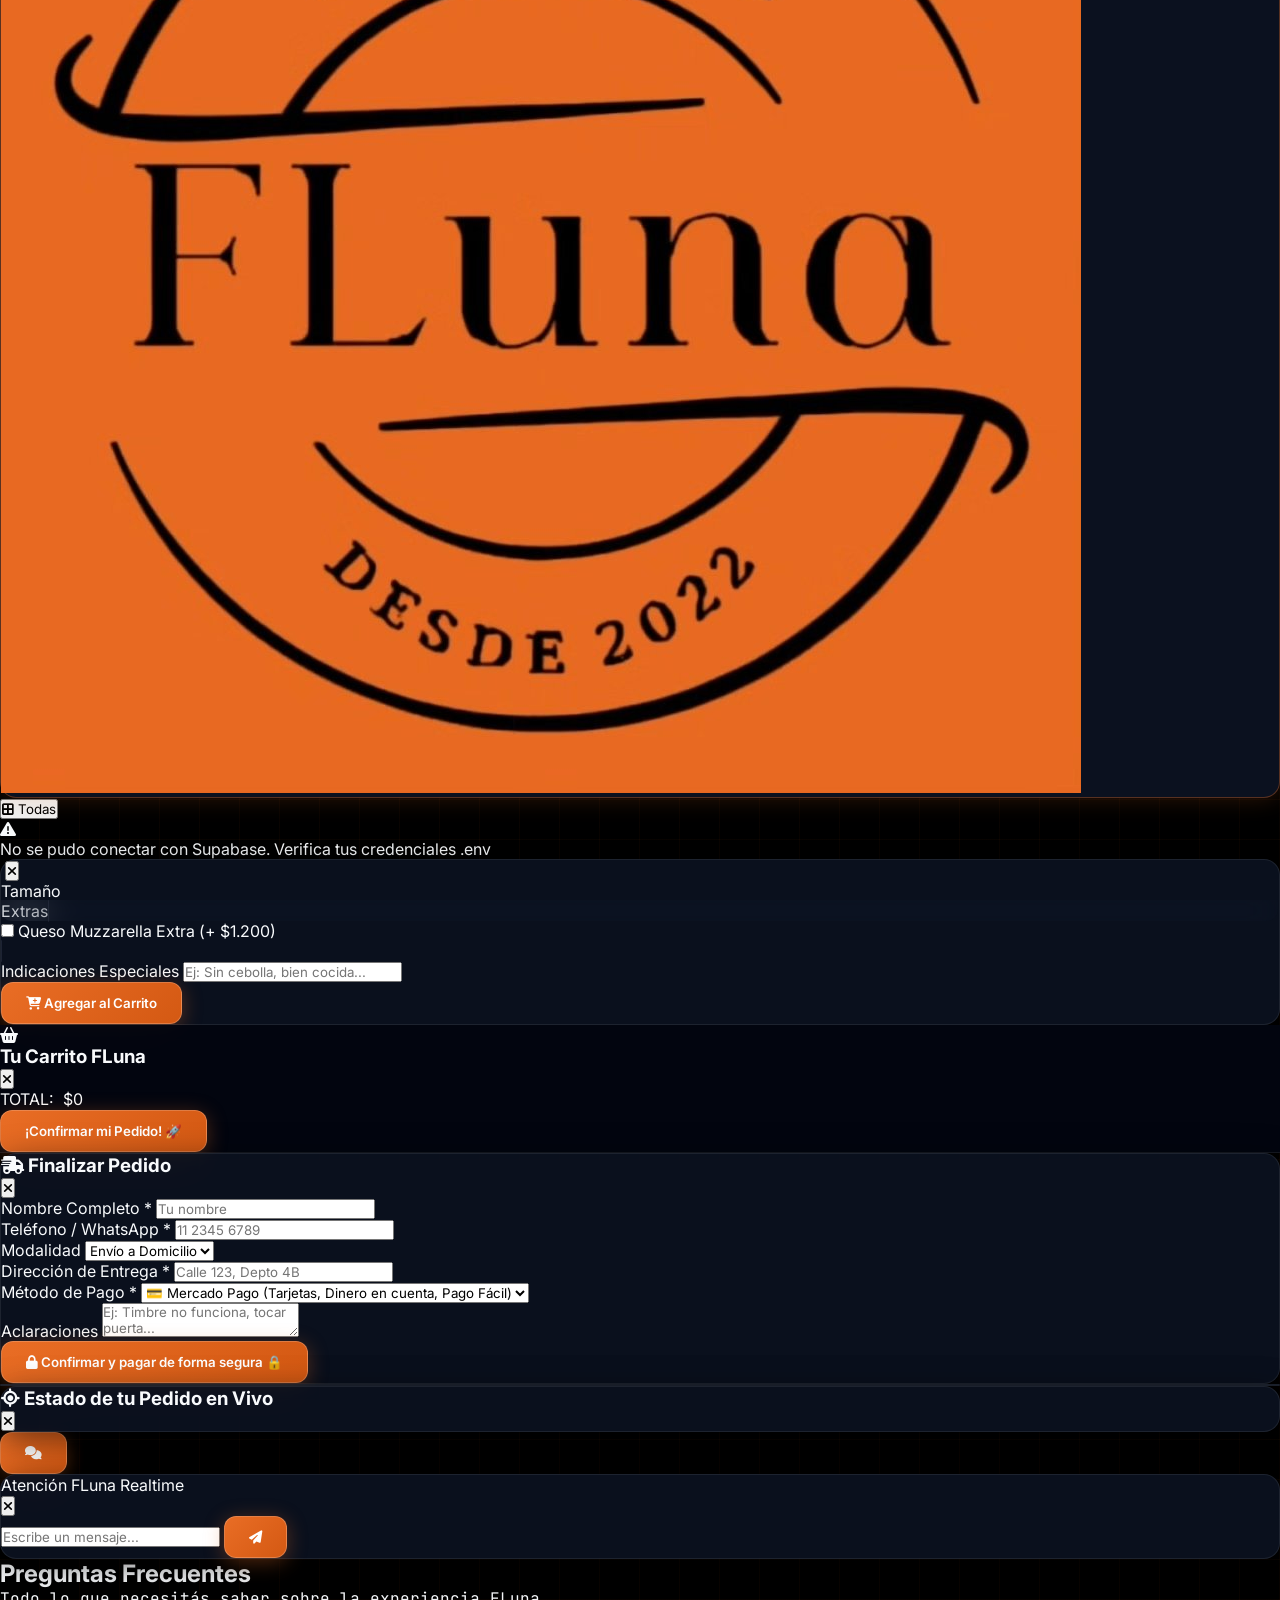
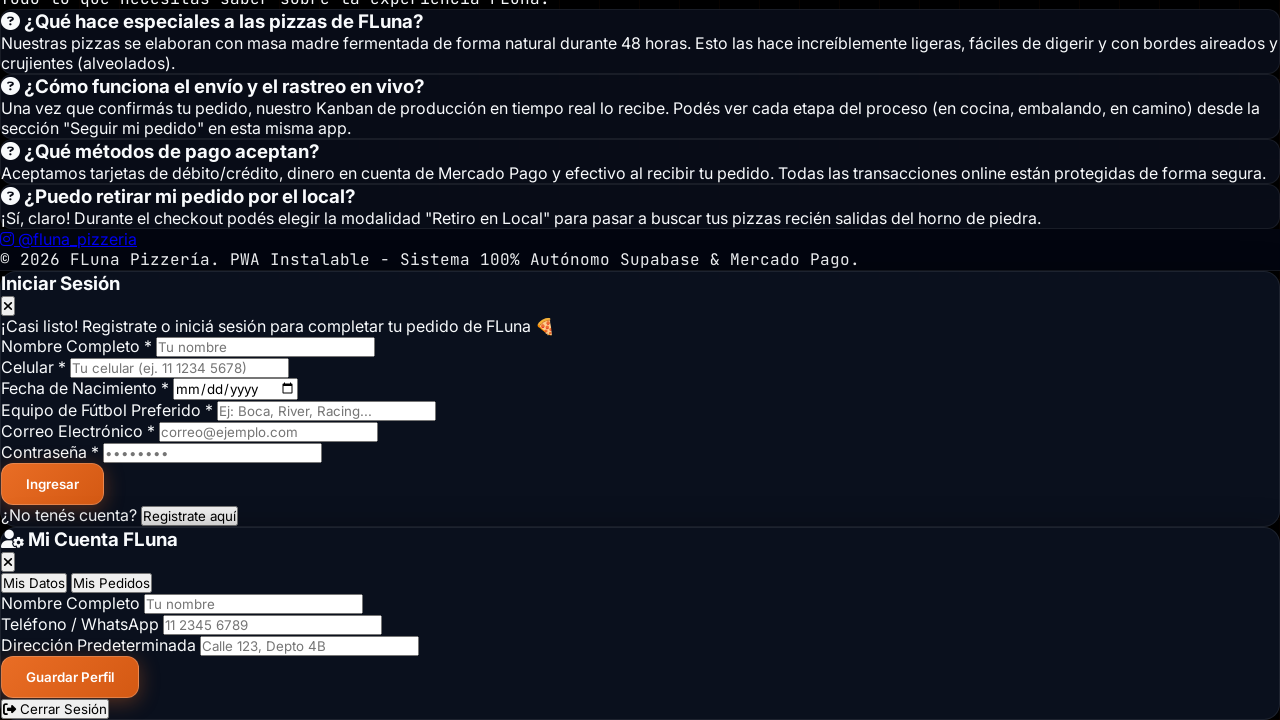
==== commit 94d1674f: "feat: implement tiered pricing for empanadas & dynamic empty category hiding" ====
--- a/index.html
+++ b/index.html
@@ -226,29 +226,12 @@
       </div>
     </section>
 
-    <!-- Categories Filter Bar -->
-    <section class="flex items-center gap-2 overflow-x-auto pb-2 scrollbar-none">
+    <!-- Categories Filter Bar (Dinámica — se llena desde app.js) -->
+    <section id="categoryFilterBar" class="flex items-center gap-2 overflow-x-auto pb-2 scrollbar-none">
       <button data-category="Todas" class="cat-btn bg-orange-500 text-white shadow-lg py-2 px-5 rounded-xl text-xs font-bold whitespace-nowrap transition">
         <i class="fa-solid fa-border-all mr-1.5"></i> Todas
       </button>
-      <button data-category="Pizzas" class="cat-btn bg-slate-900/60 text-slate-300 py-2 px-5 rounded-xl text-xs font-bold whitespace-nowrap hover:text-white transition">
-        <i class="fa-solid fa-pizza-slice mr-1.5 text-orange-400"></i> Pizzas
-      </button>
-      <button data-category="Empanadas" class="cat-btn bg-slate-900/60 text-slate-300 py-2 px-5 rounded-xl text-xs font-bold whitespace-nowrap hover:text-white transition">
-        <i class="fa-solid fa-cloud mr-1.5 text-amber-400"></i> Empanadas
-      </button>
-      <button data-category="Bebidas" class="cat-btn bg-slate-900/60 text-slate-300 py-2 px-5 rounded-xl text-xs font-bold whitespace-nowrap hover:text-white transition">
-        <i class="fa-solid fa-wine-bottle mr-1.5 text-sky-400"></i> Bebidas
-      </button>
-      <button data-category="Postres" class="cat-btn bg-slate-900/60 text-slate-300 py-2 px-5 rounded-xl text-xs font-bold whitespace-nowrap hover:text-white transition">
-        <i class="fa-solid fa-ice-cream mr-1.5 text-pink-400"></i> Postres
-      </button>
-      <button data-category="Combos" class="cat-btn bg-slate-900/60 text-slate-300 py-2 px-5 rounded-xl text-xs font-bold whitespace-nowrap hover:text-white transition border border-transparent hover:border-amber-500/30 hover:bg-amber-500/10 hover:text-amber-400">
-        <i class="fa-solid fa-bolt mr-1.5 text-amber-400"></i> Combos
-      </button>
-      <button data-category="Ofertas" class="cat-btn bg-slate-900/60 text-slate-300 py-2 px-5 rounded-xl text-xs font-bold whitespace-nowrap hover:text-white transition border border-transparent hover:border-rose-500/30 hover:bg-rose-500/10 hover:text-rose-400">
-        <i class="fa-solid fa-fire-flame-curved mr-1.5 text-rose-400"></i> Ofertas
-      </button>
+      <!-- Resto de botones generados dinámicamente por app.js -->
     </section>
 
     <!-- Product Catalog Grid -->
@@ -278,17 +261,10 @@
         </div>
 
         <!-- Opción Tamaño -->
-        <div class="space-y-2 pt-2 border-t border-white/10">
-          <label class="text-xs font-bold text-slate-300 uppercase tracking-wider block">Tamaño</label>
-          <div class="grid grid-cols-2 gap-2">
-            <label class="glass-card p-3 flex items-center gap-2 cursor-pointer text-xs font-medium hover:border-orange-500">
-              <input type="radio" name="prodSize" value="Mediana" checked class="accent-orange-500">
-              <span>Mediana (6 Porciones)</span>
-            </label>
-            <label class="glass-card p-3 flex items-center gap-2 cursor-pointer text-xs font-medium hover:border-orange-500">
-              <input type="radio" name="prodSize" value="Familiar (8 Porciones)" class="accent-orange-500">
-              <span>Familiar (+$2.500)</span>
-            </label>
+        <div class="space-y-2 pt-2 border-t border-white/10" id="modalSizeSection">
+          <label class="text-xs font-bold text-slate-300 uppercase tracking-wider block" id="modalSizeLabel">Tamaño</label>
+          <div class="grid grid-cols-2 gap-2" id="modalSizeGrid">
+            <!-- Dynamic sizes -->
           </div>
         </div>
 
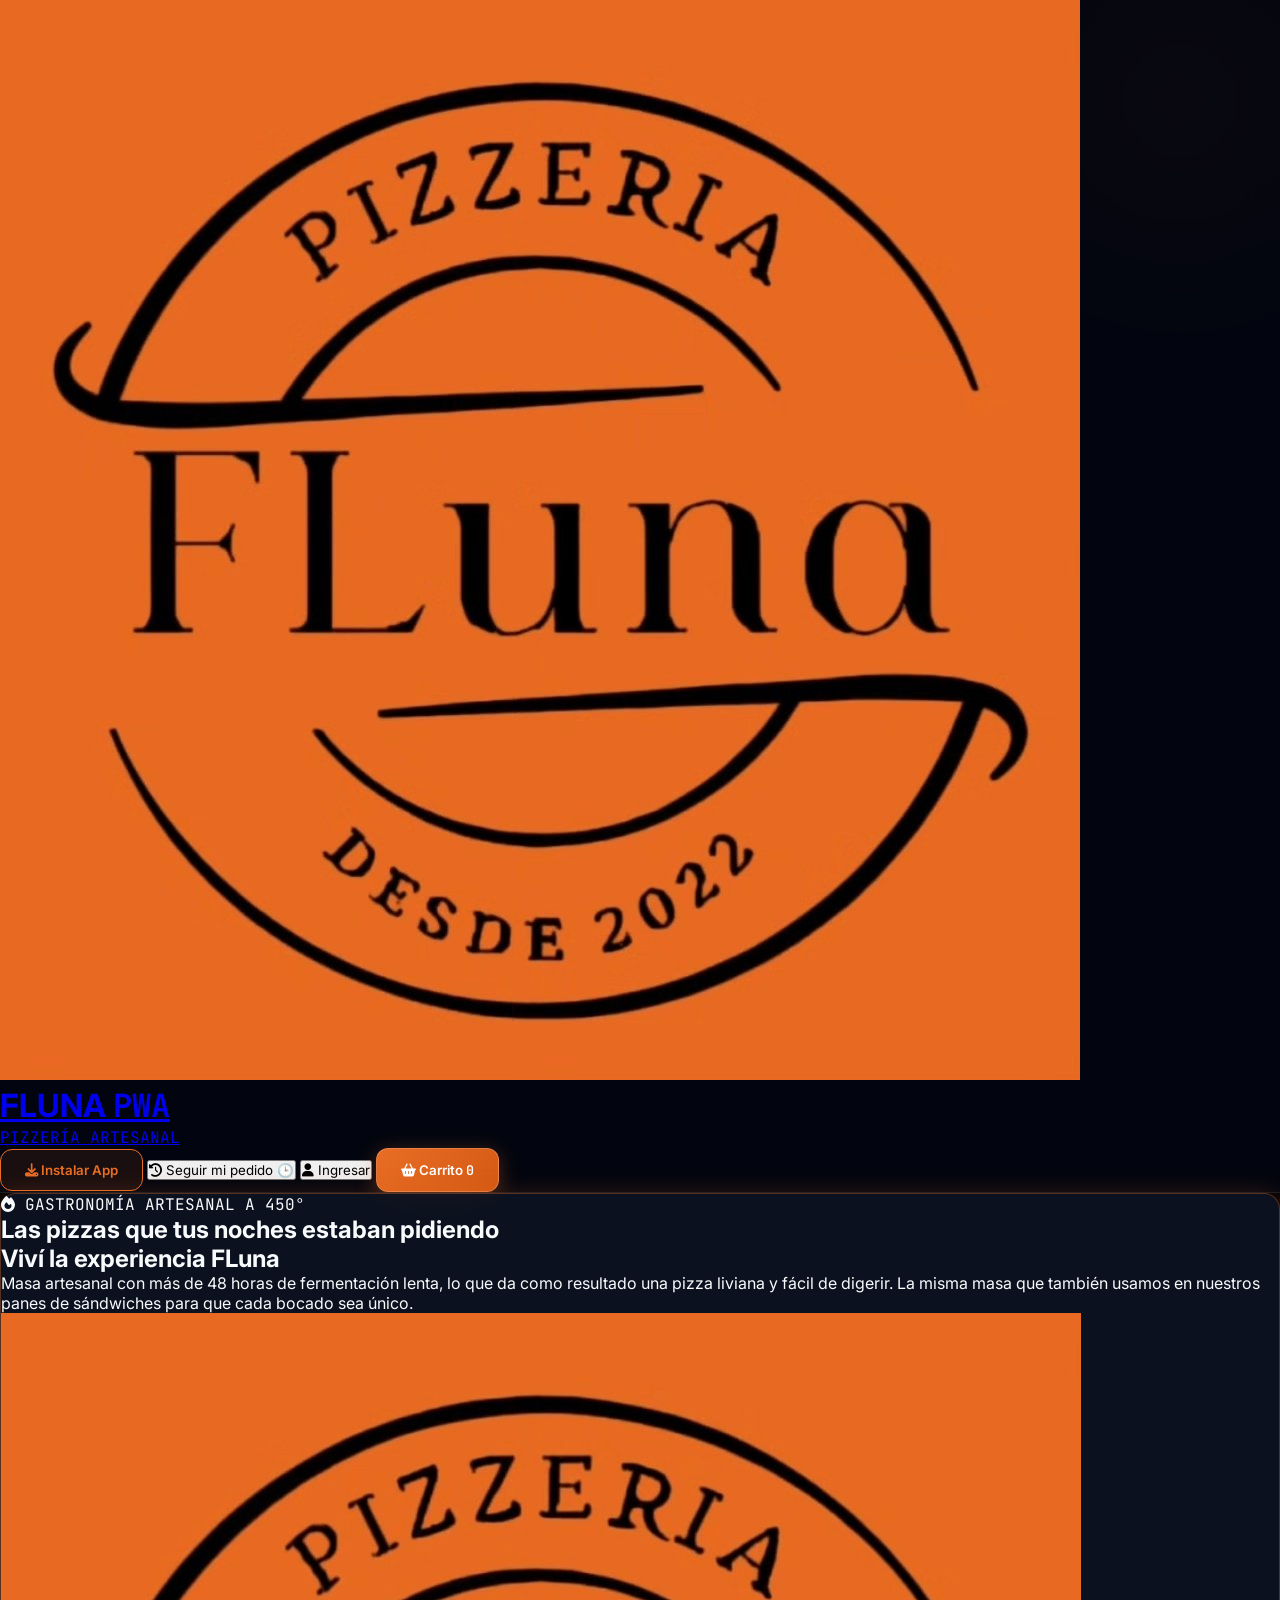
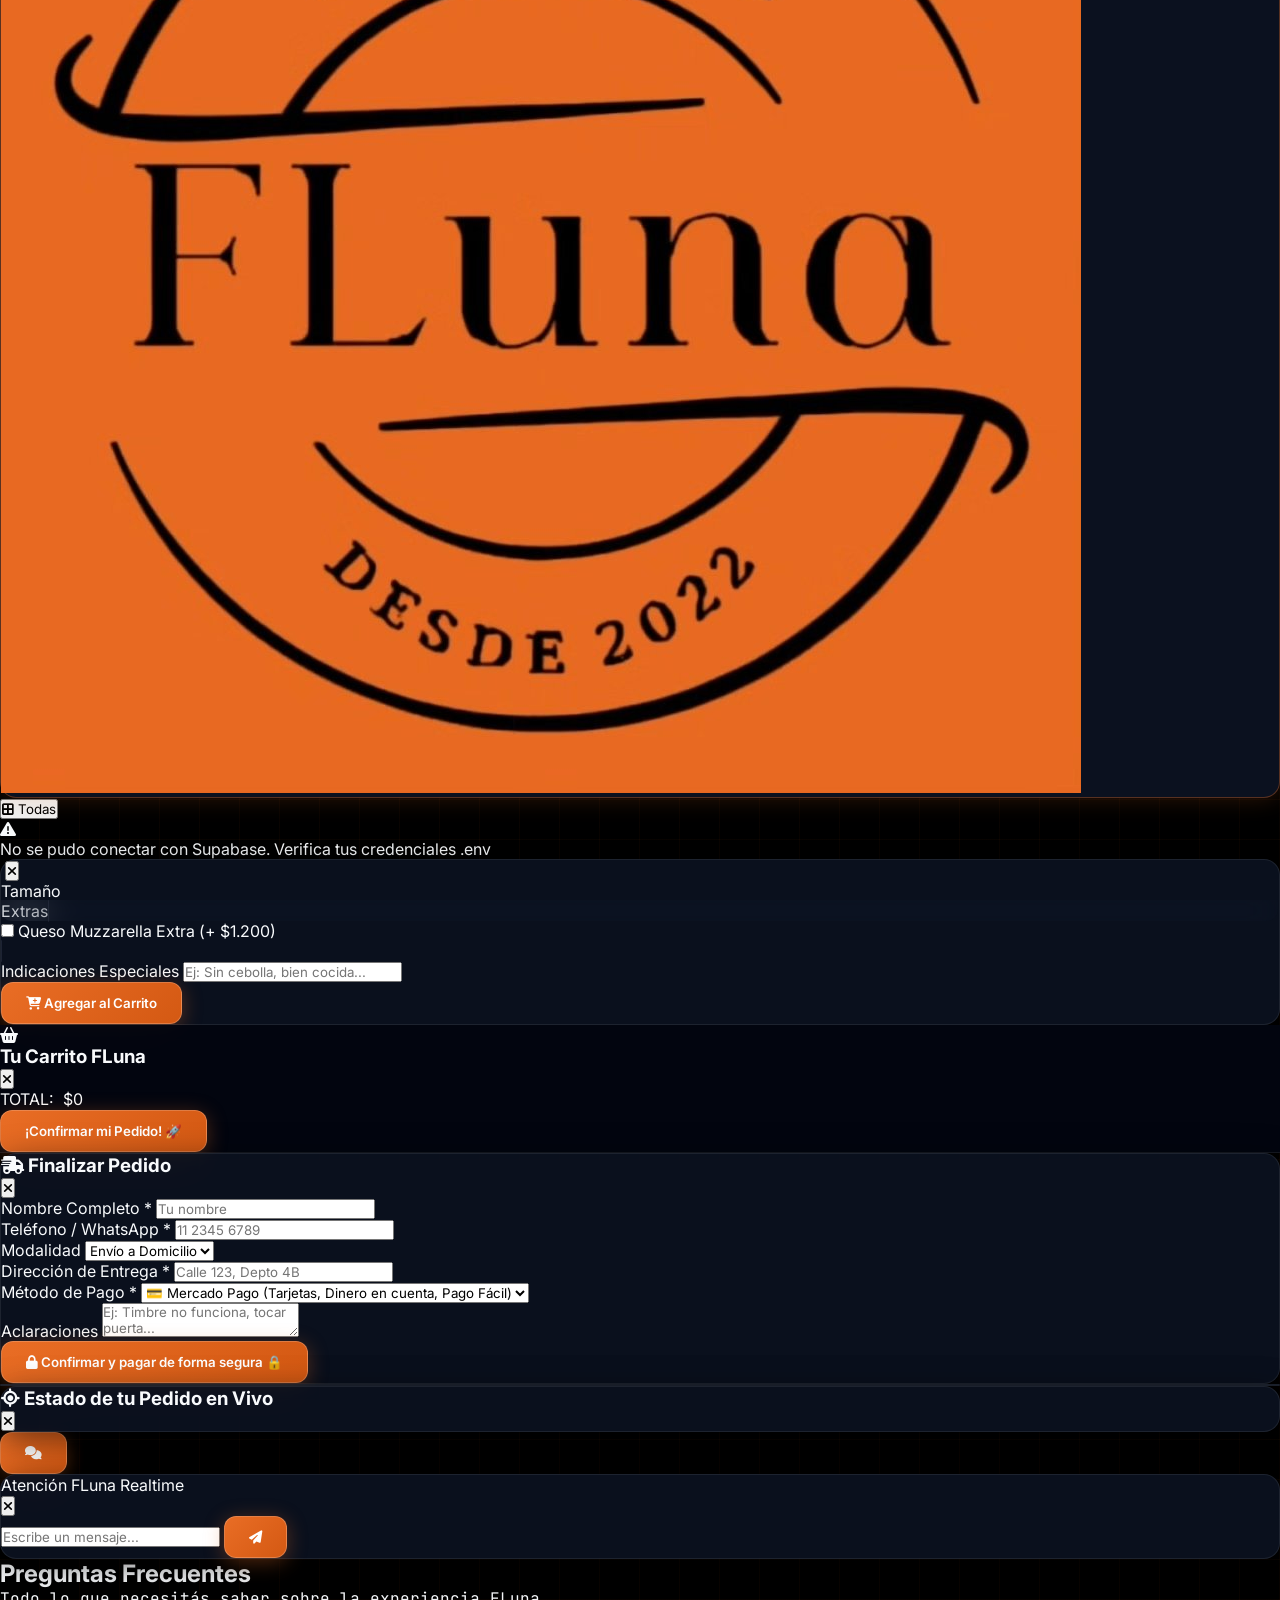
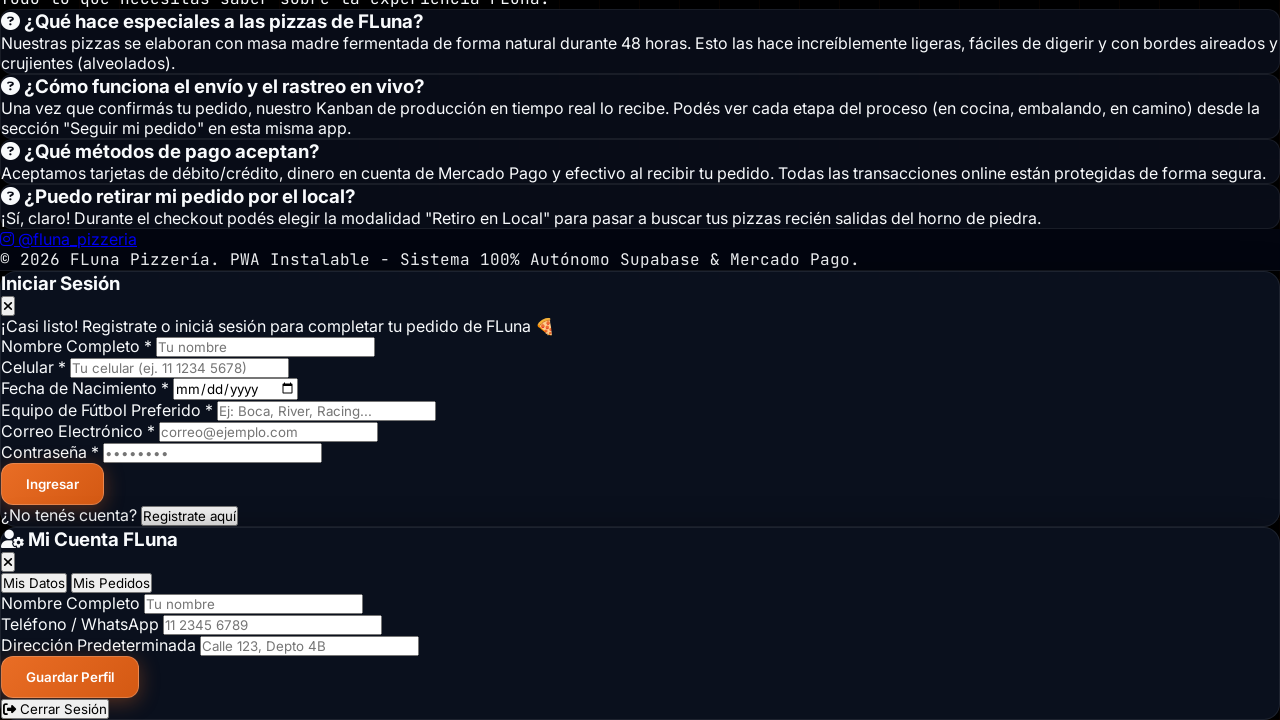
==== commit b43efc6f: "content(hero): actualizar copy hero — gastronomía artesanal a 450° y descripción masa fermentada +48" ====
--- a/index.html
+++ b/index.html
@@ -211,13 +211,13 @@
     <section class="glass-panel-glow p-8 md:p-12 relative overflow-hidden flex flex-col md:flex-row items-center justify-between gap-6">
       <div class="space-y-4 max-w-xl text-center md:text-left z-10">
         <div class="inline-flex items-center gap-2 px-3 py-1 rounded-full bg-orange-500/10 border border-orange-500/30 text-orange-400 text-xs font-mono font-bold">
-          <i class="fa-solid fa-fire"></i> HORNO DE PIEDRA A 450°C
+          <i class="fa-solid fa-fire"></i> GASTRONOMÍA ARTESANAL A 450°
         </div>
         <h2 class="text-3xl md:text-5xl font-black text-white leading-tight">
           Las pizzas que tus noches estaban pidiendo <br><span class="text-transparent bg-clip-text bg-gradient-to-r from-orange-400 to-amber-500">Viví la experiencia FLuna</span>
         </h2>
         <p class="text-slate-300 text-sm md:text-base leading-relaxed">
-          Masa madre con 48 horas de fermentación lenta, logrando ese borde alveolado crujiente y perfecto. Elegí tus ingredientes favoritos, completá tu pedido de forma segura y seguilo en vivo hasta la puerta de tu casa.
+          Masa artesanal con más de 48 horas de fermentación lenta, lo que da como resultado una pizza liviana y fácil de digerir. La misma masa que también usamos en nuestros panes de sándwiches para que cada bocado sea único.
         </p>
       </div>
 
